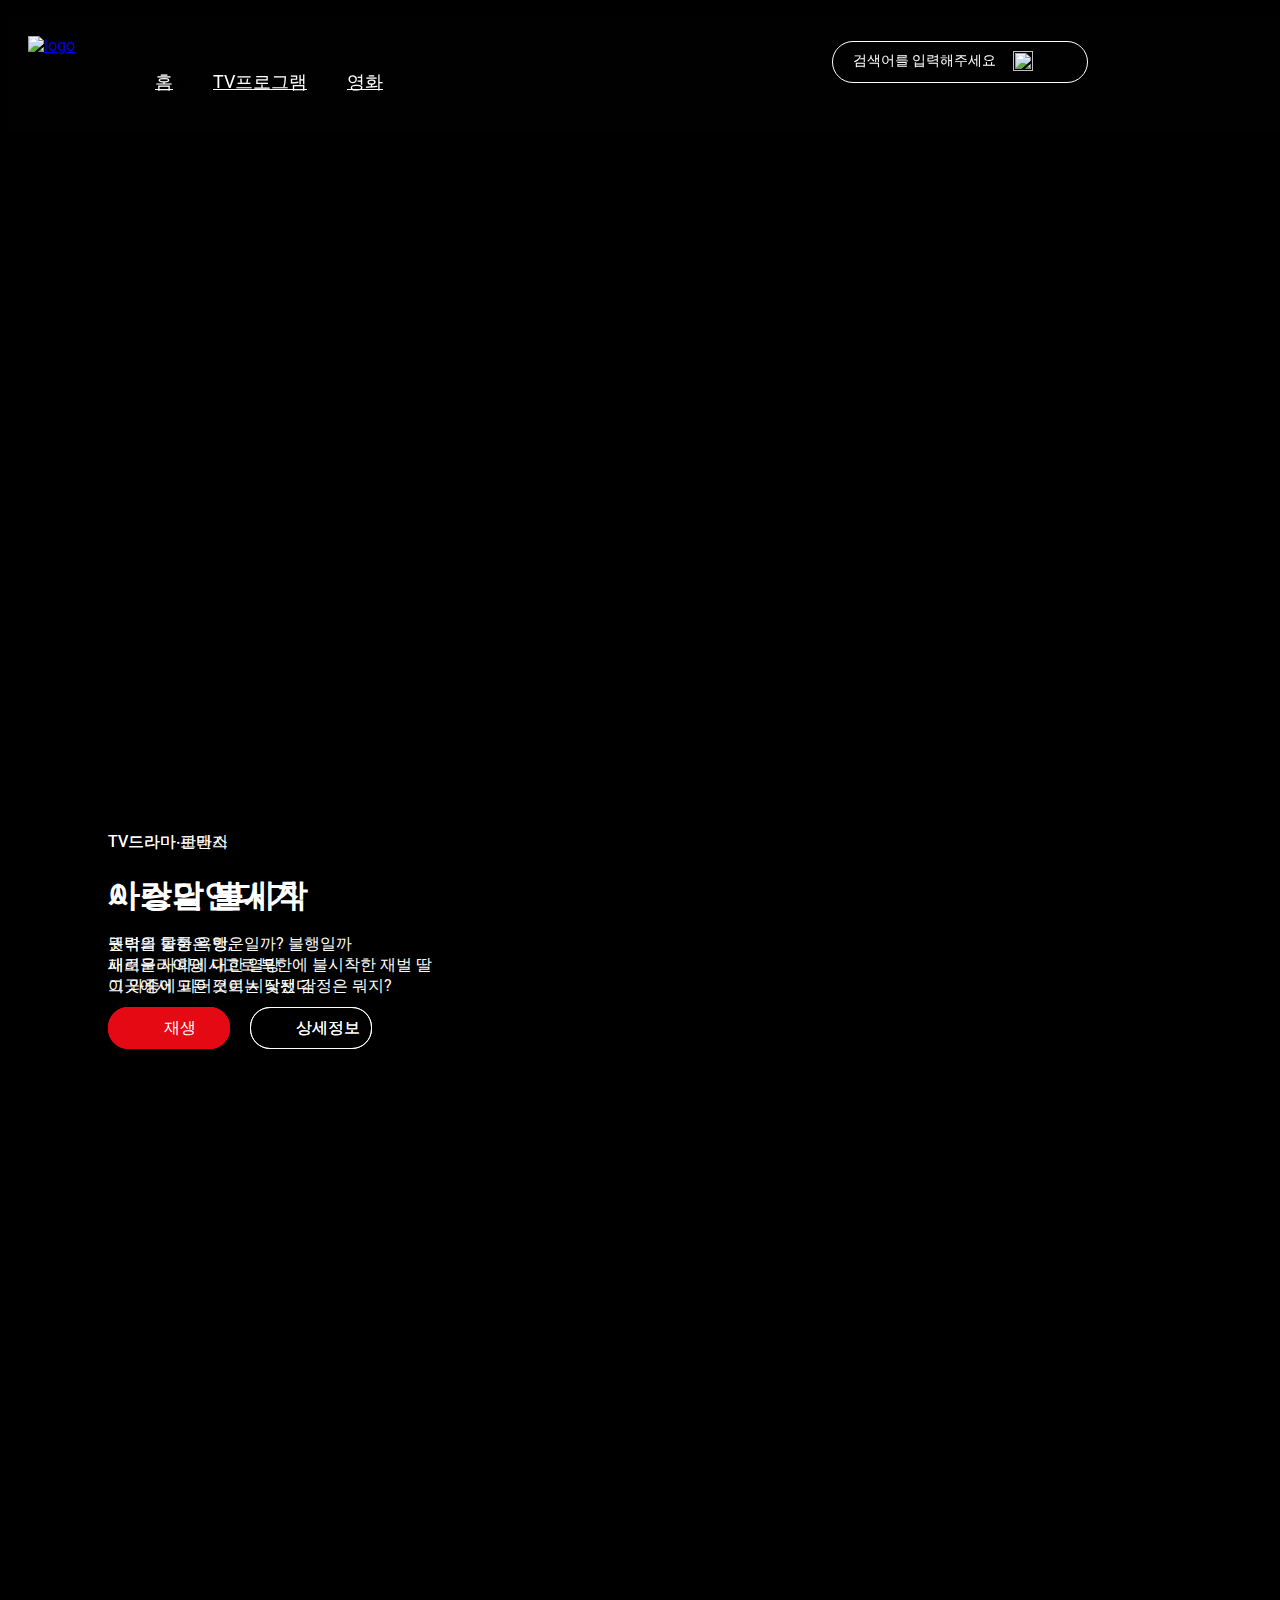
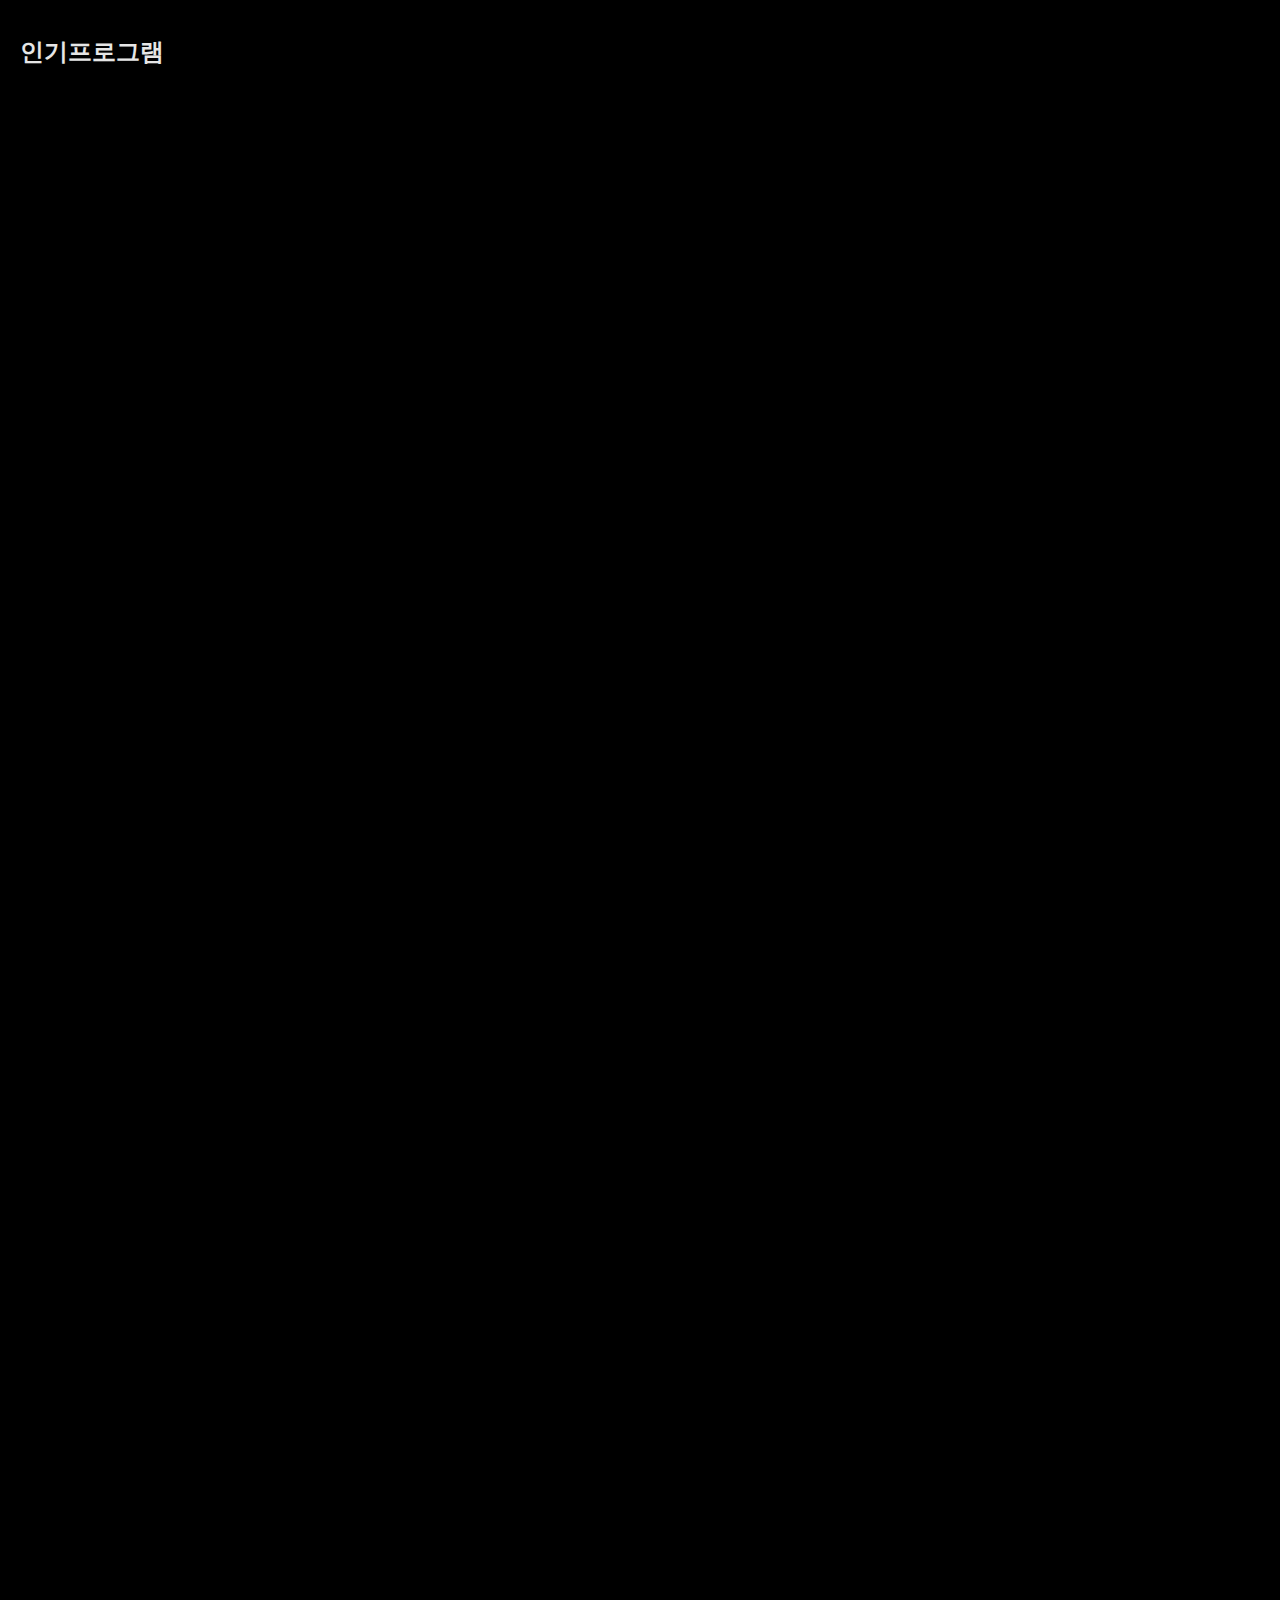
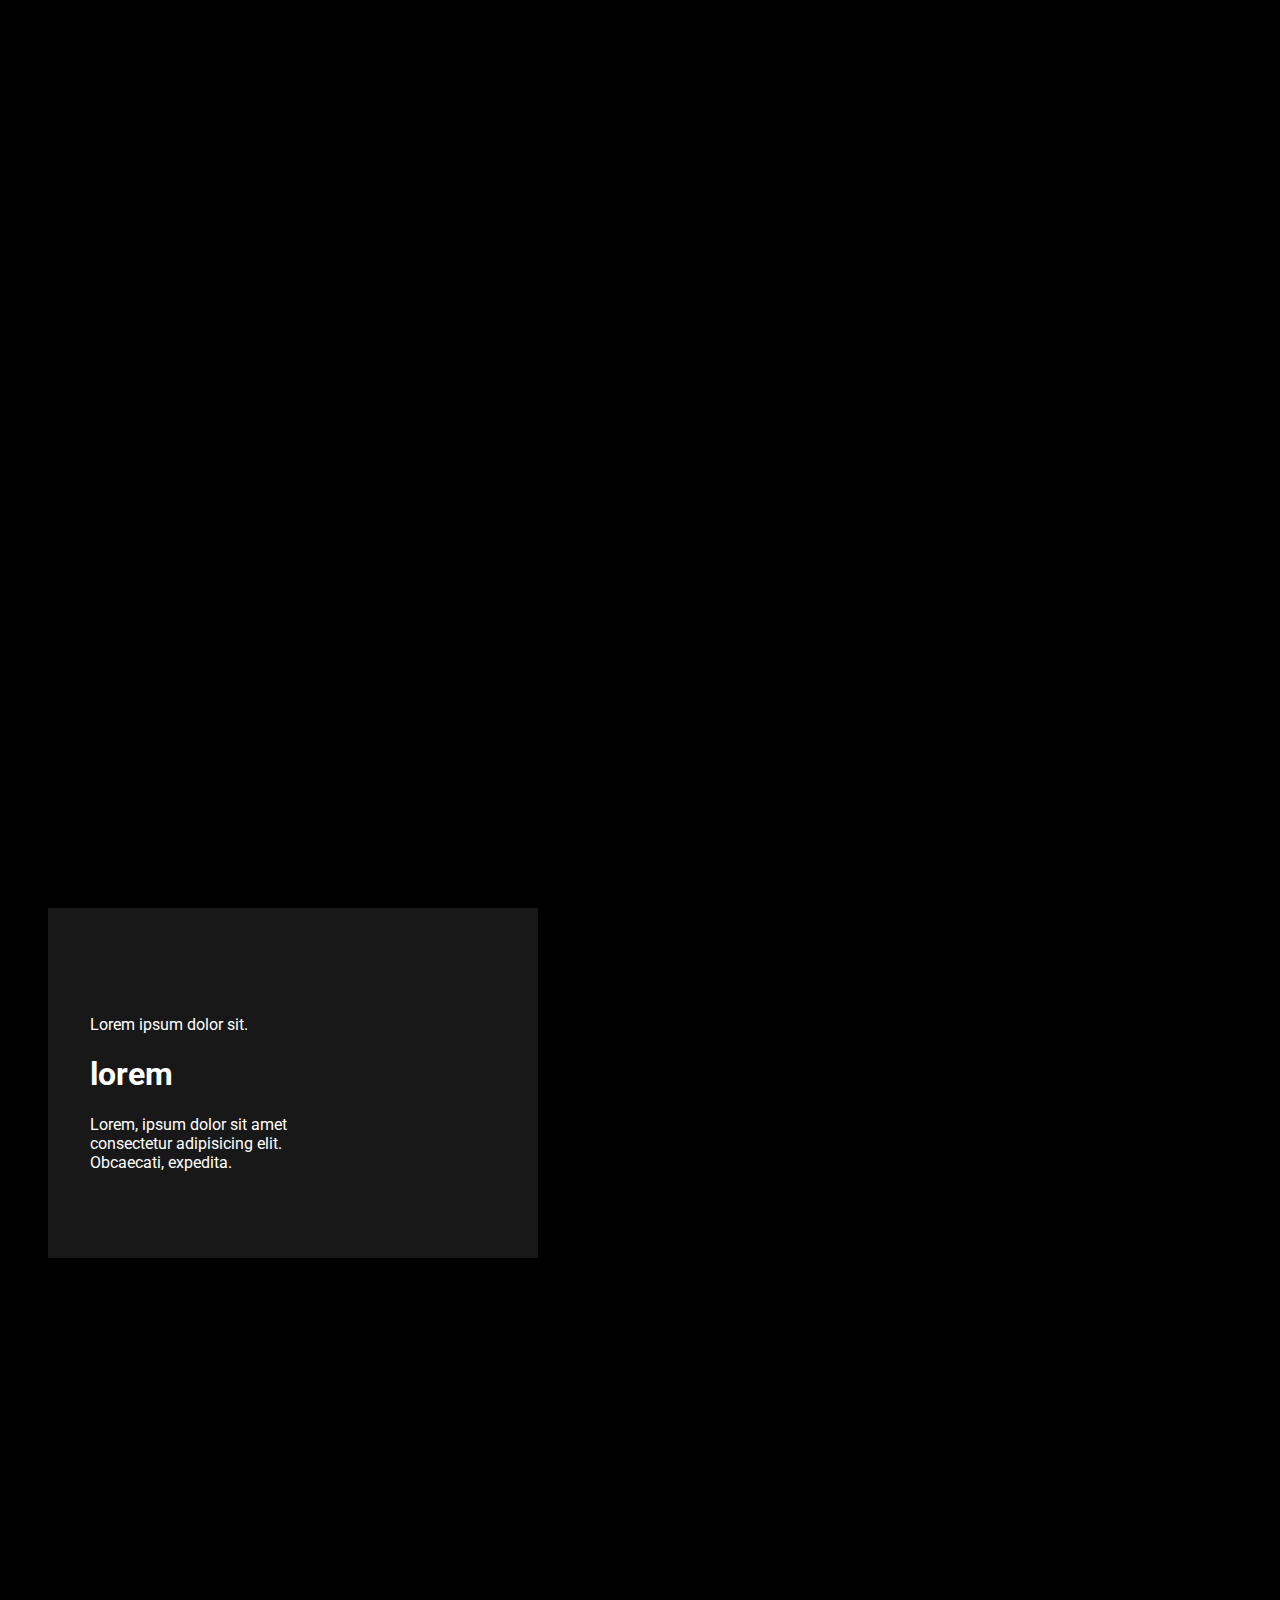
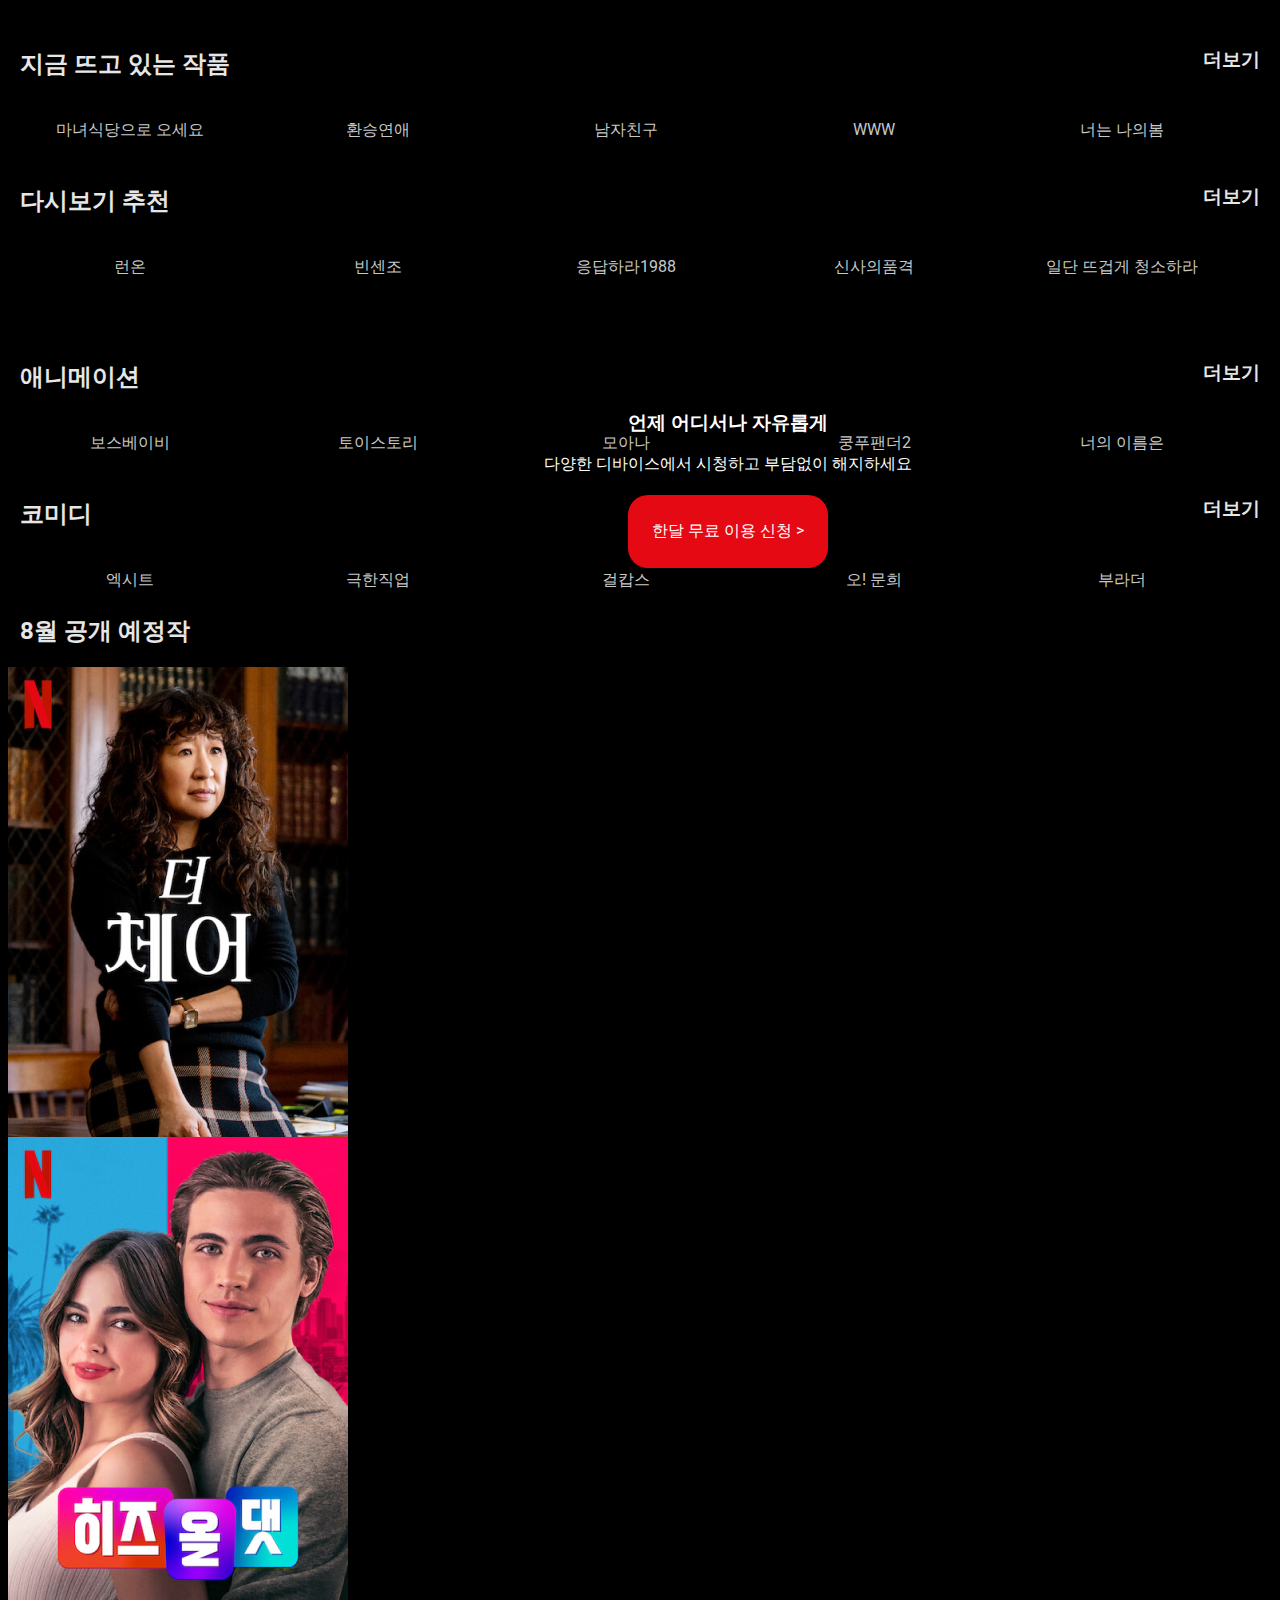
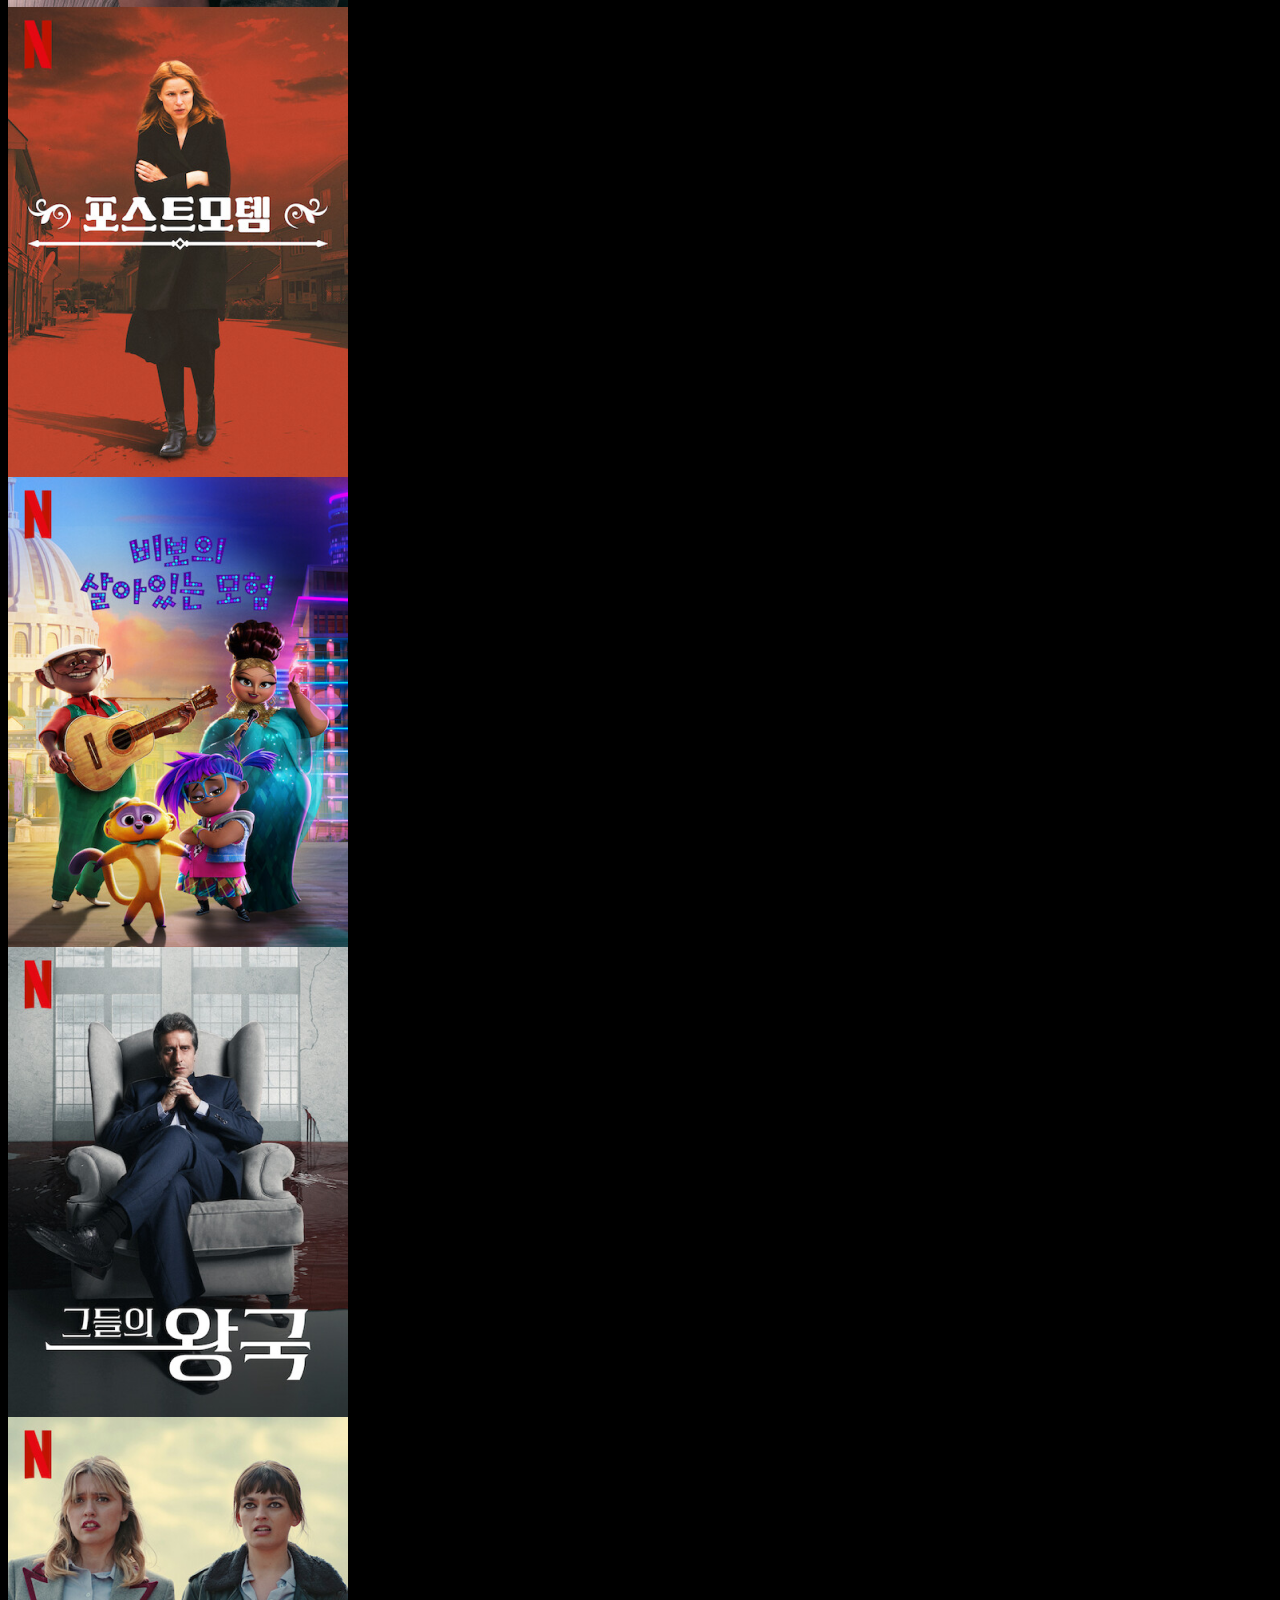
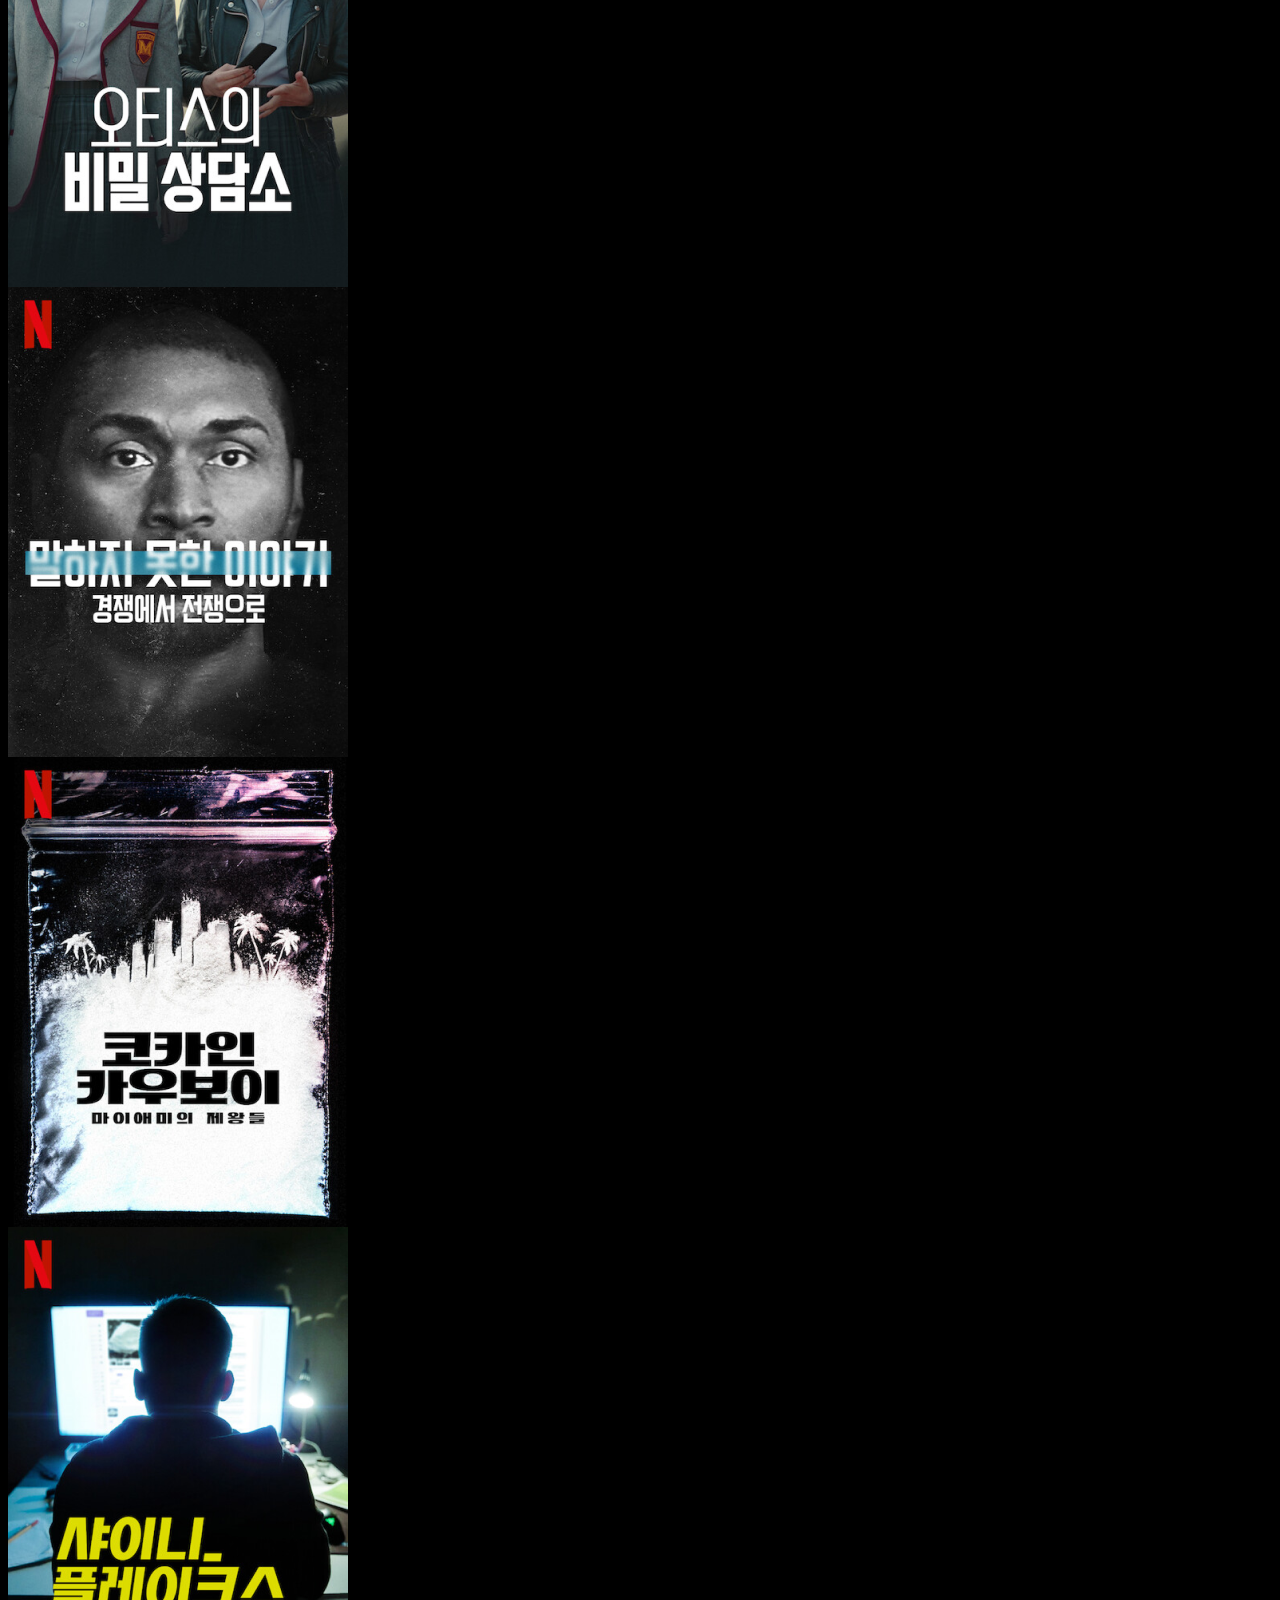
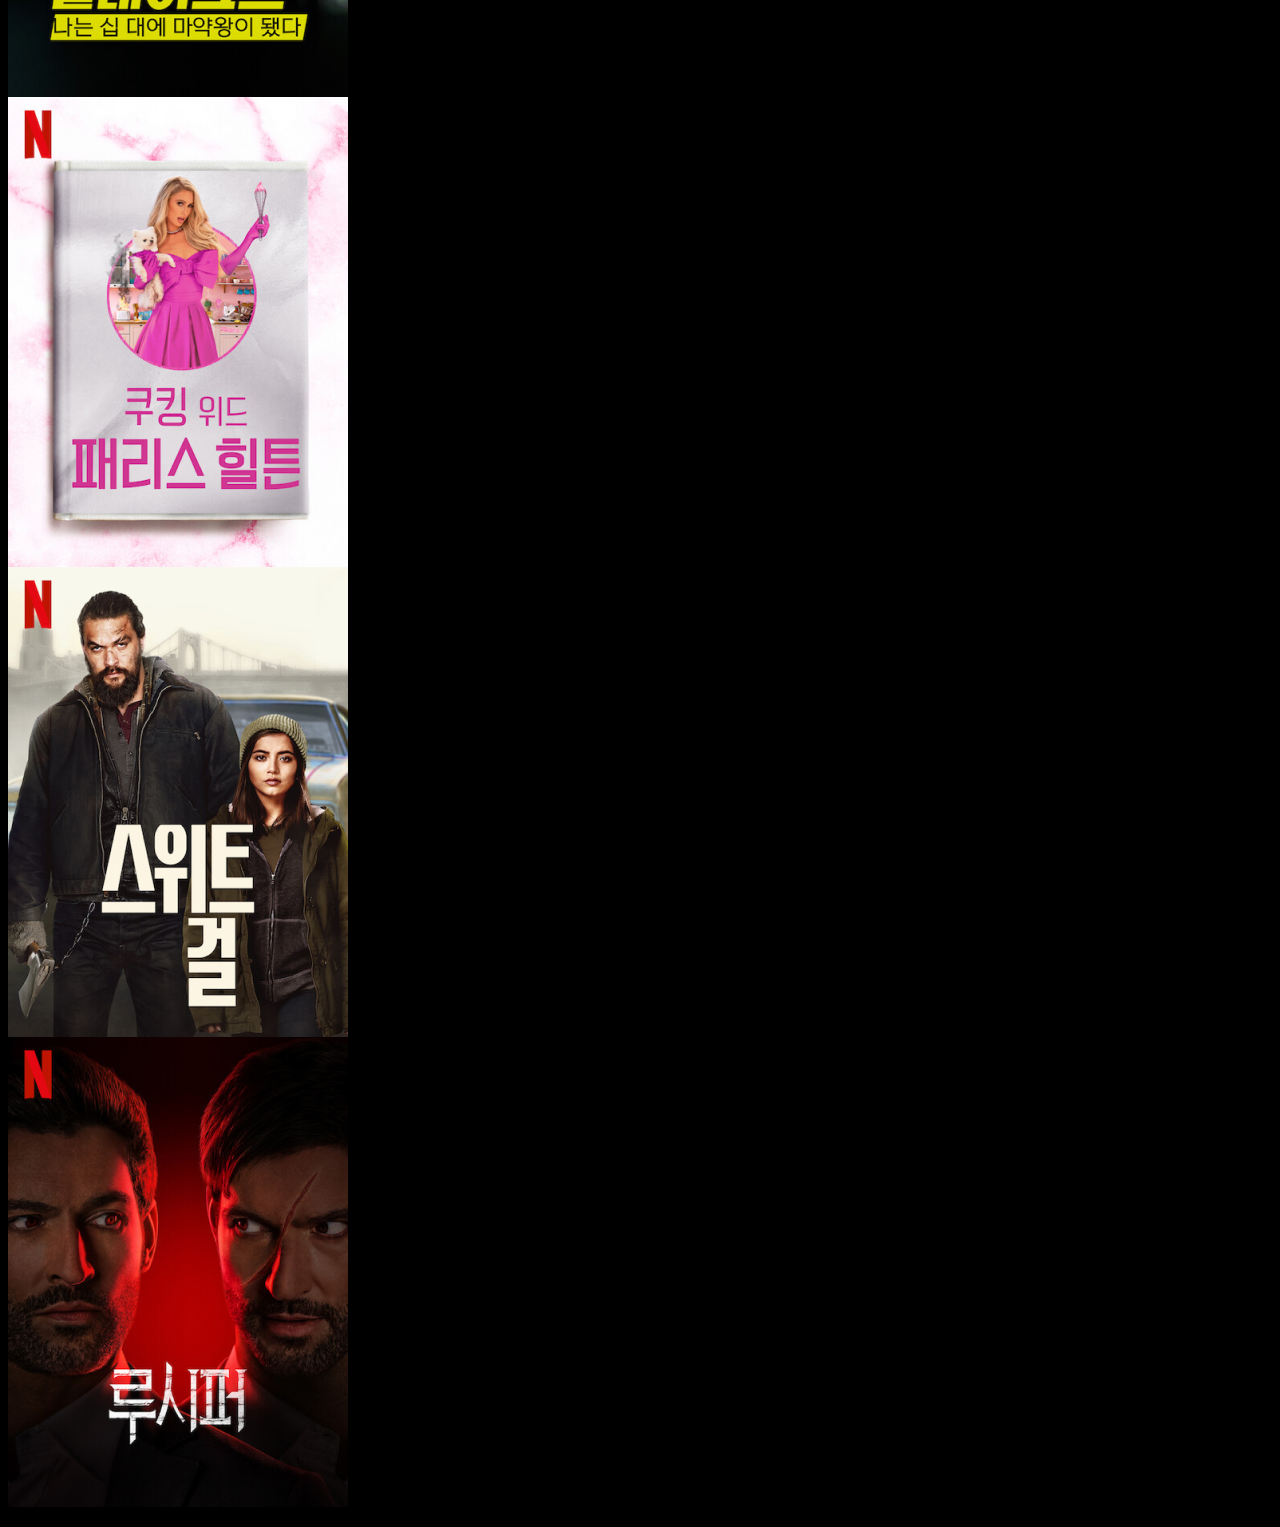
==== 01netflix/index.html @ 18e35134 "netflix01" ====
<!DOCTYPE html>
 <html lang="ko">
 <head>
     <meta charset="UTF-8">
     <meta http-equiv="X-UA-Compatible" content="IE=edge">
     <meta name="viewport" content="width=device-width, initial-scale=1.0">
     <title>netflix</title>
     <!--폰트-->
     <link rel="preconnect" href="https://fonts.googleapis.com">
     <link rel="preconnect" href="https://fonts.gstatic.com" crossorigin>
     <link href="https://fonts.googleapis.com/css2?family=Roboto:wght@100&display=swap" rel="stylesheet">

     <!--css-->
     <link rel="stylesheet" href="css/reset.css">
     <link rel="stylesheet" href="css/style.css">
     <link rel="stylesheet" href="css/owl.carousel.min.css">
     <link rel="stylesheet" href="css/owl.theme.default.min.css">
     <link rel="stylesheet" href="css/animate.css">

     <!-- js-->
     <script src="js/jquery-3.1.1.min.js"></script>
     <script src="js/jquery.bxslider.js"></script>
     <script src="js/owl.carousel.js"></script>
     <script src="js/owl.carousel.min.js"></script>
     <script src="js/wow.js"></script>
     <script src="js/script.js"></script>
 </head>
 <body style="background-color: black;">
     <script>
         new WOW().init();
     </script>


     <header id="header">
         <div class="navWrap"> <!-- 100% -->
             <div class="nav">
                 <div class="logo">
                     <a href="#"><img src="images/logo.png" alt="logo"></a>
                 </div>

                 <div class="menu">
                     <ul class="clearfix">
                         <li><a href="#">홈</a></li>
                         <li><a href="#">TV프로그램</a></li>
                         <li><a href="#">영화</a></li>
                     </ul>
                 </div>

                 <div class="menuIcon">
                    <ul class="clearfix">
                        <li><a href="#">
                            <img src="images/good.png" alt="">
                        </a></li>
                        <li><a href="#">
                            <img src="images/notice.png" alt="">
                        </a></li>
                        <li><a href="#">
                            <img src="images/login.png" alt="">
                        </a></li>
                    </ul>
                 </div>

                 <div class="search">
                    <input type="text" id="usearch" title="keyword" placeholder="검색어를 입력해주세요">
                    <a href="#"><img src="images/search.png" alt=""></a>
                 </div>
             </div> <!-- nav -->
         </div> <!-- navWrap-->

         <div class="sliderWrap mb20">
             <ul class="slider clearfix">
                 <li class="slider1st">
                     <div class="sliderTxt">
                        <p>TV드라마∙로맨스</p>
                        <h1>사랑의 불시착</h1>
                        <p>
                        뜻밖의 돌풍은 행운일까? 불행일까<br>
                        패러글라이딩 사고로 북한에 불시착한 재벌 딸<br>
                        이 와중에 피어오르는 낯선 감정은 뭐지?
                        </p>
                        <div class="sliderBtn">
                            <div class="btn1st">
                                <a href="#">
                                    <img src="images/play.png" alt="">
                                </a>
                                <span>재생</span>
                            </div>
                            <div class="btn2st">
                                <a href="#">
                                    <img src="images/data.png" alt="">
                                </a>
                                <span>상세정보</span>
                            </div>
                        </div> <!--sliderBtn-->
                    </div>
                 </li>

                 <li class="slider2st">
                    <div class="sliderTxt">
                        <p>TV드라마∙판타지</p>
                        <h1>아스달연대기</h1>
                        <p>
                            권력을 향한 욕망,<br>
                            새로운 사회에 대한 열망<br>
                            그곳에서 모든 것이 시작됐다
                        </p>
                        <div class="sliderBtn">
                            <div class="btn1st">
                                <a href="#">
                                    <img src="images/play.png" alt="">
                                </a>
                                <span>재생</span>
                            </div>
                            <div class="btn2st">
                                <a href="#">
                                    <img src="images/data.png" alt="">
                                </a>
                                <span>상세정보</span>
                            </div>
                        </div> <!--sliderBtn-->
                    </div>
                 </li>

             </ul>
         </div> <!-- sliderWrap-->
     </header>

     <section id="boxartWrap" class="mb20">
        <div class="boxart">
            <h2 id="center-with-loop" class="mb20">인기프로그램</h2>
            <div class="loop owl-carousel owl-theme">
                <div class="item">
                    <a href="#">
                        <img src="images/1.jpg" alt="">
                    </a>
                </div>
                <div class="item">
                    <a href="#">
                        <img src="images/2.jpg" alt="">
                    </a>
                </div>
                <div class="item">
                    <a href="#">
                        <img src="images/3.jpg" alt="">
                    </a>
                </div>
                <div class="item">
                    <a href="#">
                        <img src="images/4.jpg" alt="">
                    </a>
                </div>
                <div class="item">
                    <a href="#">
                        <img src="images/5.jpg" alt="">
                    </a>
                </div>
                <div class="item">
                    <a href="#">
                        <img src="images/6.jpg" alt="">
                    </a>
                </div>
                <div class="item">
                    <a href="#">
                        <img src="images/7.jpg" alt="">
                    </a>
                </div>
                <div class="item">
                    <a href="#">
                        <img src="images/8.jpg" alt="">
                    </a>
                </div>
                <div class="item">
                    <a href="#">
                        <img src="images/9.jpg" alt="">
                    </a>
                </div>
                <div class="item">
                    <a href="#">
                        <img src="images/10.jpg" alt="">
                    </a>
                </div>
                <div class="item">
                    <a href="#">
                        <img src="images/11.jpg" alt="">
                    </a>
                </div>
                <div class="item">
                    <a href="#">
                        <img src="images/12.jpg" alt="">
                    </a>
                </div>
            </div>

        </div>
     </section>

     <section id="movieWrap" class="mb20">
         <div class="movie">
            <ul class="movieList clearfix">
                <li>
                    <div class="movieTxt">
                    <p>Lorem ipsum dolor sit.</p>
                    <h1>lorem</h1>
                    <p class="mb20">
                        Lorem, ipsum dolor sit amet <br> consectetur adipisicing elit. <br> Obcaecati, expedita.
                    </p>

                    <div class="movieIcon">
                        <a href=""><img src="images/micon01.png" alt=""></a>
                        <a href=""><img src="images/micon02.png" alt=""></a>
                        <a href=""><img src="images/micon04.png" alt=""></a>
                        <a href=""><img src="images/micon05.png" alt=""></a>
                    </div>
                    </div>
                </li>
                <li class="wow fadeInRight" data-wow-delay=".2s" style="visibility: visible; animation-delay: .2s; animation-name: fadeInRight"></li>
                <li class="wow fadeInUp" data-wow-delay=".4s" style="visibility: visible; animation-delay: .4s; animation-name: fadeInUp;"></li>
                <li class="wow fadeInUp" data-wow-delay=".5s" style="visibility: visible; animation-delay: .4s; animation-name: fadeInUp;"></li>
                <li class="wow fadeInUp" data-wow-delay=".6s" style="visibility: visible; animation-delay: .4s; animation-name: fadeInUp;"></li>
            </ul>
        </div>
     </section>

    <div class="galWrap">
        <div class="gal">
            <div class="galTitle">
                <h2 class="mb20">지금 뜨고 있는 작품</h2>
             </div>
            <div class="galMore">
                <h3>더보기</h3>
            </div>
        </div>
        <div class="nowCont mb20">
            <div class="gal_item">
            <img src="images/nowhot01.png" alt="">
            <div class="galTxt">
                마녀식당으로 오세요
            </div>
            </div>
            <div class="gal_item">
            <img src="images/nowhot02.png" alt="">
            <div class="galTxt">
                환승연애
            </div>
            </div>
            <div class="gal_item">
            <img src="images/nowhot03.png" alt="">
            <div class="galTxt">
                남자친구
            </div>
            </div>
            <div class="gal_item">
            <img src="images/nowhot04.png" alt="">
            <div class="galTxt">
                WWW
            </div>
            </div>
            <div class="gal_item">
            <img src="images/nowhot05.png" alt="">
            <div class="galTxt">
                너는 나의봄
            </div>
            </div>
        </div>
    </div>

    <div class="galWrap">
        <div class="gal">
            <div class="galTitle">
                <h2 class="mb20">다시보기 추천</h2>
             </div>
            <div class="galMore">
                <h3>더보기</h3>
            </div>
        </div>
        <div class="againCont mb20">
            <div class="gal_item">
            <img src="images/again01.jpg" alt="">
            <div class="galTxt">
                런온
            </div>
            </div>
            <div class="gal_item">
            <img src="images/again02.jpg" alt="">
            <div class="galTxt">
                빈센조
            </div>
            </div>
            <div class="gal_item">
            <img src="images/again03.jpg" alt="">
            <div class="galTxt">
                응답하라1988
            </div>
            </div>
            <div class="gal_item">
            <img src="images/again04.jpg" alt="">
            <div class="galTxt">
                신사의품격
            </div>
            </div>
            <div class="gal_item">
            <img src="images/again05.jpg" alt="">
            <div class="galTxt">
                일단 뜨겁게 청소하라
            </div>
            </div>
        </div>
    </div>

    <div class="bannerWrap mb20">
      <img src="images/banner01.png" alt="">
      <div class="banner">
        <img src="images/logo.png" alt="" class="mb20">
        <div class="bannerTxt">
        <h3>언제 어디서나 자유롭게</h3>
        <p class="mb20">다양한 디바이스에서 시청하고 부담없이 해지하세요</p>
        <div class="btn3st">
          <p>한달 무료 이용 신청 > </p>
        </div>
        </div>
      </div>
    </div>

    <div class="galWrap">
        <div class="gal">
            <div class="galTitle">
                <h2 class="mb20">애니메이션</h2>
             </div>
            <div class="galMore">
                <h3>더보기</h3>
            </div>
        </div>
        <div class="animtnCont mb20">
            <div class="gal_item">
            <img src="images/animtn01.png" alt="">
            <div class="galTxt">
                보스베이비
            </div>
            </div>
            <div class="gal_item">
            <img src="images/animtn02.png" alt="">
            <div class="galTxt">
                토이스토리
            </div>
            </div>
            <div class="gal_item">
            <img src="images/animtn03.png" alt="">
            <div class="galTxt">
                모아나
            </div>
            </div>
            <div class="gal_item">
            <img src="images/animtn04.png" alt="">
            <div class="galTxt">
                쿵푸팬더2
            </div>
            </div>
            <div class="gal_item">
            <img src="images/animtn05.png" alt="">
            <div class="galTxt">
                너의 이름은
            </div>
            </div>
        </div>
    </div>

    <div class="galWrap">
        <div class="gal">
            <div class="galTitle">
                <h2 class="mb20">코미디</h2>
             </div>
            <div class="galMore">
                <h3>더보기</h3>
            </div>
        </div>
        <div class="comedyCont mb20">
            <div class="gal_item">
            <img src="images/comedy01.png" alt="">
            <div class="galTxt">
                엑시트
            </div>
            </div>
            <div class="gal_item">
            <img src="images/comedy02.png" alt="">
            <div class="galTxt">
                극한직업
            </div>
            </div>
            <div class="gal_item">
            <img src="images/comedy03.png" alt="">
            <div class="galTxt">
                걸캅스
            </div>
            </div>
            <div class="gal_item">
            <img src="images/comedy04.png" alt="">
            <div class="galTxt">
                오! 문희
            </div>
            </div>
            <div class="gal_item">
            <img src="images/comedy05.png" alt="">
            <div class="galTxt">
                부라더
            </div>
            </div>
        </div>
    </div>


    <section id="csoonWrap" class="mb20">
      <div class="csoon">
          <h2 id="center-with-loop">8월 공개 예정작</h2>
          <div class="loop owl-carousel owl-theme">
            <div class="item">
              <a href="#">
                <img src="images/csoon01.png" alt="">
              </a>
            </div>
            <div class="item">
              <a href="#">
                <img src="images/csoon02.png" alt="">
              </a>
            </div>
            <div class="item">
              <a href="#">
                <img src="images/csoon03.png" alt="">
              </a>
            </div>
            <div class="item">
              <a href="#">
                <img src="images/csoon04.png" alt="">
              </a>
            </div>
            <div class="item">
              <a href="#">
                <img src="images/csoon05.png" alt="">
              </a>
            </div>
            <div class="item">
              <a href="#">
                <img src="images/csoon06.png" alt="">
              </a>
            </div>
            <div class="item">
              <a href="#">
                <img src="images/csoon07.png" alt="">
              </a>
            </div>
            <div class="item">
              <a href="#">
                <img src="images/csoon08.png" alt="">
              </a>
            </div>
            <div class="item">
              <a href="#">
                <img src="images/csoon09.png" alt="">
              </a>
            </div>
            <div class="item">
              <a href="#">
                <img src="images/csoon10.png" alt="">
              </a>
            </div>
            <div class="item">
              <a href="#">
                <img src="images/csoon11.png" alt="">
              </a>
            </div>
            <div class="item">
              <a href="#">
                <img src="images/csoon12.png" alt="">
              </a>
            </div>
          </div>
        </div>
      </section>


 </body>
 </html>
---- 01netflix/css/style.css ----
@charset "utf-8";
* {font-family: 'Roboto', sans-serif;}


#header{position: relative;}
.navWrap {width: 100%;
          background: rgb(3,3,3,.4);
          position: fixed; z-index: 100;}
.navWrap.activated{
  background-color: black;
}

.nav {width: 1240px;
      margin: 0 auto;}

/* logo */
.logo {float: left;
       margin-right: 20px;
       margin-top: 20px;}
.logo img {width: 120px;
           height: 60px;}

/* menu */
.menu {float: left;}
.menu li {float:left;}
.menu li a {color:#fff;
            padding:0 20px;
            line-height: 100px;
            text-align: center;
            font-size: 18px;}

/* menuIcon */
.menuIcon {float:right;}
.menuIcon li {float: left;
              padding:0 10px;
              line-height: 100px;}
.menuIcon img {width: 20px;
               height: 20px;}

/* search */
.search {float: right;
         width: 254px; height: 40px;
         background: rgba(f,f,f,.2);
         border:1px solid #fff;
         border-radius: 30px;
         margin-top: 25px;
         margin-right: 20px;}
.search input {border:0; width: 100%;
              height: 36px;
              background: transparent;
              font-size: 14px;
              line-height: 100px;
              padding: 0 50px 0 20px;
              color:#fff}
.search input::placeholder {color:#fff}
.search img {width: 20px;
             height: 20px;
             position: absolute;
             top: 35px; right: 255px;}

/* sliderWrap */
.sliderWrap .bx-wrapper {-moz-box-shadow: none;
                        -webkit-box-shadow: none;
                        box-shadow: none;
                        border: none;
                        margin-bottom: 0;}
.bx-controls-direction {display: none;}
.sliderWrap {width: 100%;}
.sliderWrap li.slider1st,
.sliderWrap li.slider2st {background-repeat: no-repeat;
                          background-position: center;
                          background-size:cover;
                          height: 800px;}

.sliderWrap li.slider1st{background-image: url(../images/main01.jpg);}
.sliderWrap .sliderTxt {position: absolute;
                        top:50%; left: 100px;
                        color:#fff;}
.sliderWrap .sliderTxt h1,
.sliderWrap .sliderTxt p {margin-bottom: 10px}

.sliderBtn {position: relative;}
.sliderWrap .btn1st,
.sliderWrap .btn2st {
                    width: 120px;
                    line-height: 40px;
                    border-radius: 20px;
                    float: left;
                    cursor: po}
.sliderWrap .btn1st {margin-right: 20px;
                     background: #e50914;
                     border:1px solid #e50914;}
.sliderWrap .btn2st {border:1px solid #fff;}
.sliderWrap .btn1st img {width: 15px;
                        position: absolute;
                        top: 10px; left: 30px;}
.sliderWrap .btn2st img {width: 20px;
                        position: absolute;
                        top:10px;
                        left: 158px}

.sliderWrap .btn1st span {padding-left: 55px;}
.sliderWrap .btn2st span {padding-left: 45px;}
.sliderWrap li.slider2st{background-image: url(../images/main02.jpg);}

/*boxartWrap*/
#boxartWrap {width: 100%;}
/* .boxart {width: 1240px;
         margin: 0 auto;} */
.boxart h2 {width: 1240px;
            margin: 20px auto;
            color:#e6e6e6;}
.boxart .item {height: 200px;
      line-height: 200;
      border-right: 20px;
      margin-right: 10px;
      color: #fff;
      font-size: 30px}
.owl-carousel .owl-stage-outer {position: relative;
                               overflow: hidden;
                               -webkit-transform: translate3d(0, 0, 0);}
.owl-dots {display: none;}


/* movieWrap */
.movie .movieList {display: flex;
                  flex-wrap: wrap;
                  position: relative;}
.movie ul>li {height: 350px;
             display: flex;
             justify-content: center;
             align-items: center;}
.movie ul>li:nth-child(1) {background: rgb(24, 24, 24);
                           width: 40%}
.movie ul>li:nth-child(2) {background-image: url(../images/movie01.png);
                           width: 60%;}
.movie ul>li:nth-child(3) {background-image: url(../images/movie02.png);}
.movie ul>li:nth-child(4) {background-image: url(../images/movie03.png);}
.movie ul>li:nth-child(5) {background-image: url(../images/movie04.png);}

.movie ul>li:nth-child(3),
.movie ul>li:nth-child(4),
.movie ul>li:nth-child(5) {width: calc(100%/3)}

.movieList .movieTxt {color:#fff;
                      position: absolute;
                      top:13%; left: 6.5%;}
.movieList .movieTxt .movieIcon img {width: 45px;
                                    margin-right: 10px;}


/* galWrap */
.galWrap {width: 1240px;
          margin: 0 auto;}
.gal_item {width: calc((1240px - (20px * 4)) / 5);
           margin-right: 20px;
           cursor: pointer;}
.gal_item:hover {transform: scale(1.1);
                 transition: .5;}
.nowCont,.againCont,
.animtnCont,.comedyCont {display: flex;}

.galTitle,
.galMore {display: inline-block;
          color:#e6e6e6;}
.galMore {float:right;
          cursor: pointer;}
.galTxt {width: 220px;
         font-size: 16px;
         text-align: center;
         color: #c8c8c8;
         line-height: 30px;
         margin-top: -4px;}

/*banner*/
.bannerWrap {position: relative;}
.banner {width: 1240px;
        text-align: center;
        position: absolute;
        top: 65px; left:100px}
.banner img {width: 150px;}
.bannerTxt {color:#fff; text-align: center}
.bannerTxt .btn3st {width: 200px;
                    background: #e50914;
                    border-radius: 20px;
                    text-align: center;
                    padding: 10px 0;
                    display: block;
                    margin: 0 auto;
                    cursor: pointer;}

/* csoon */
.csoon h2 {width: 1240px;
            margin: 20px auto;
            color:#e6e6e6;}
#csoonWrap .owl-carousel .item {width: 340px;
                            height: 470px;
                            background: #4DC7A0;
                            border-right: 20px;
                            margin-right: 10px;}

.mb10 {margin-bottom: 10px;}
.mb20 {margin-bottom: 20px;}
.mb30 {margin-bottom: 30px;}
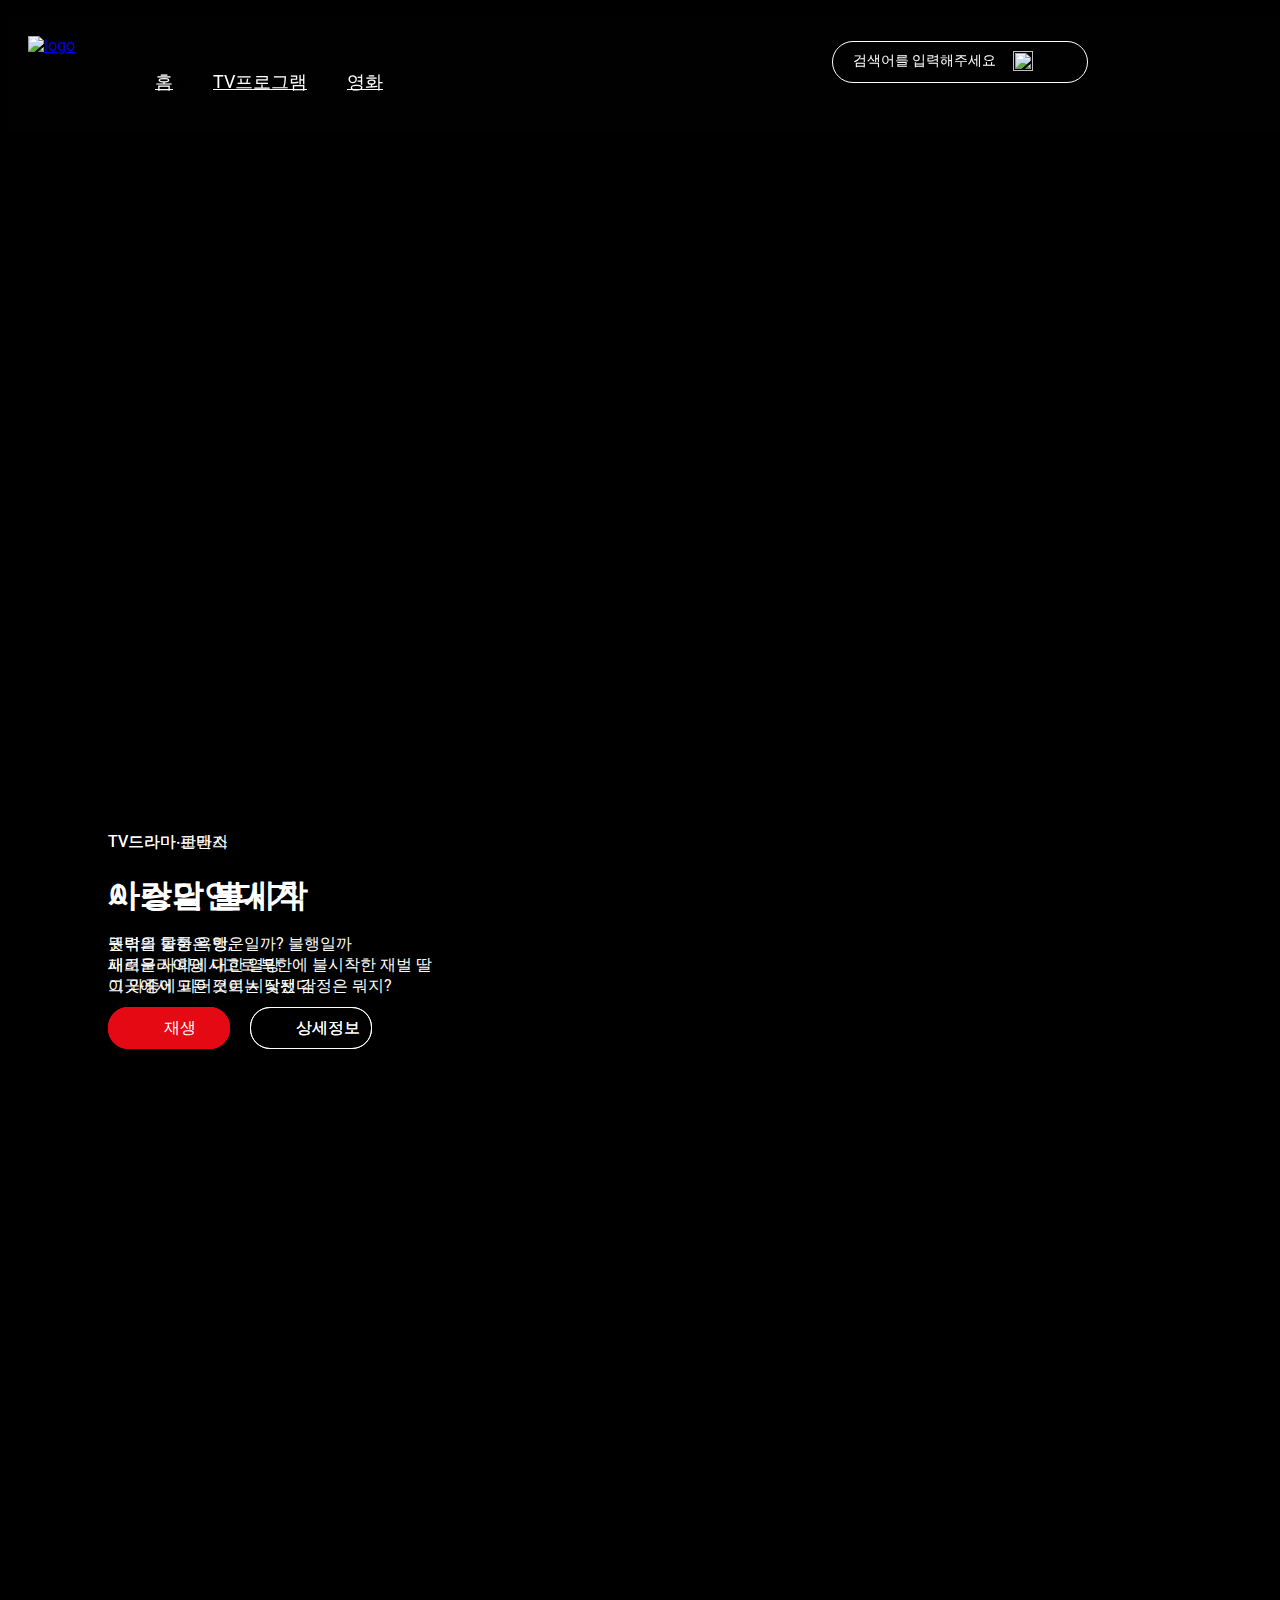
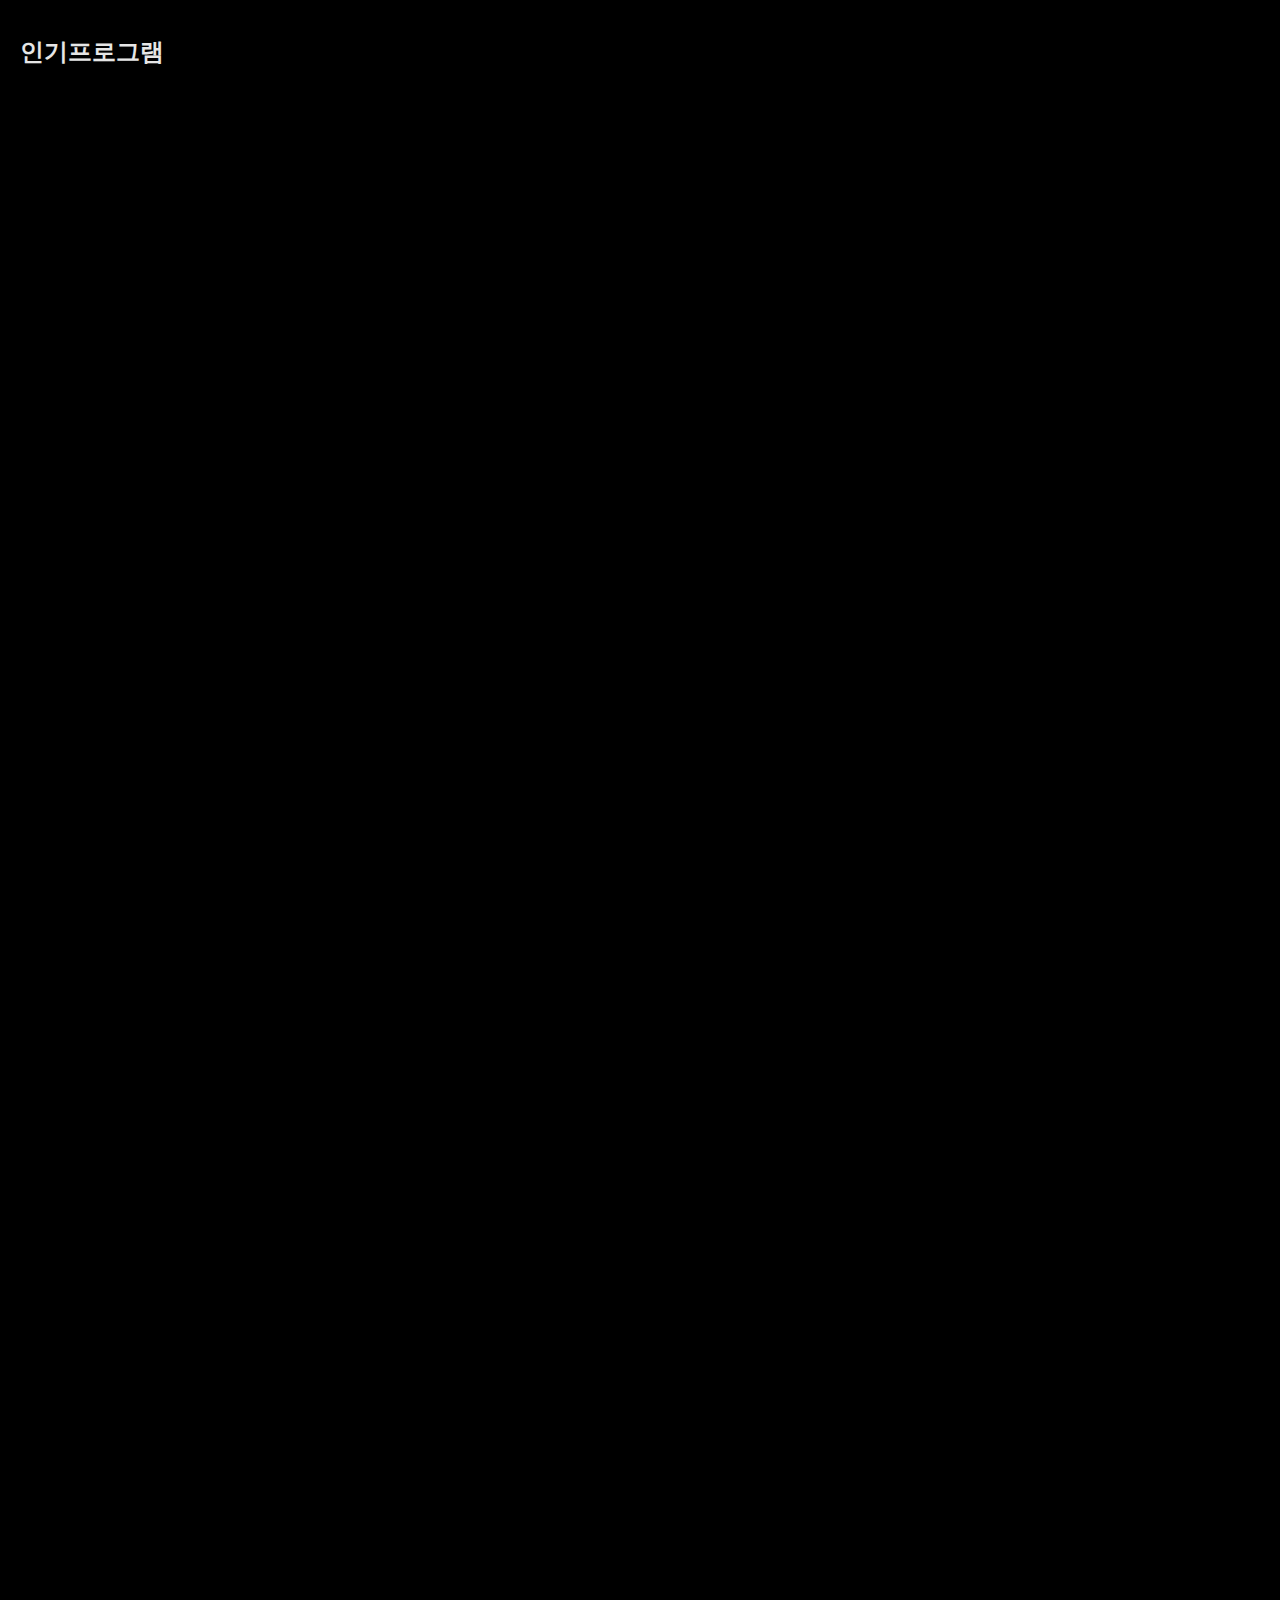
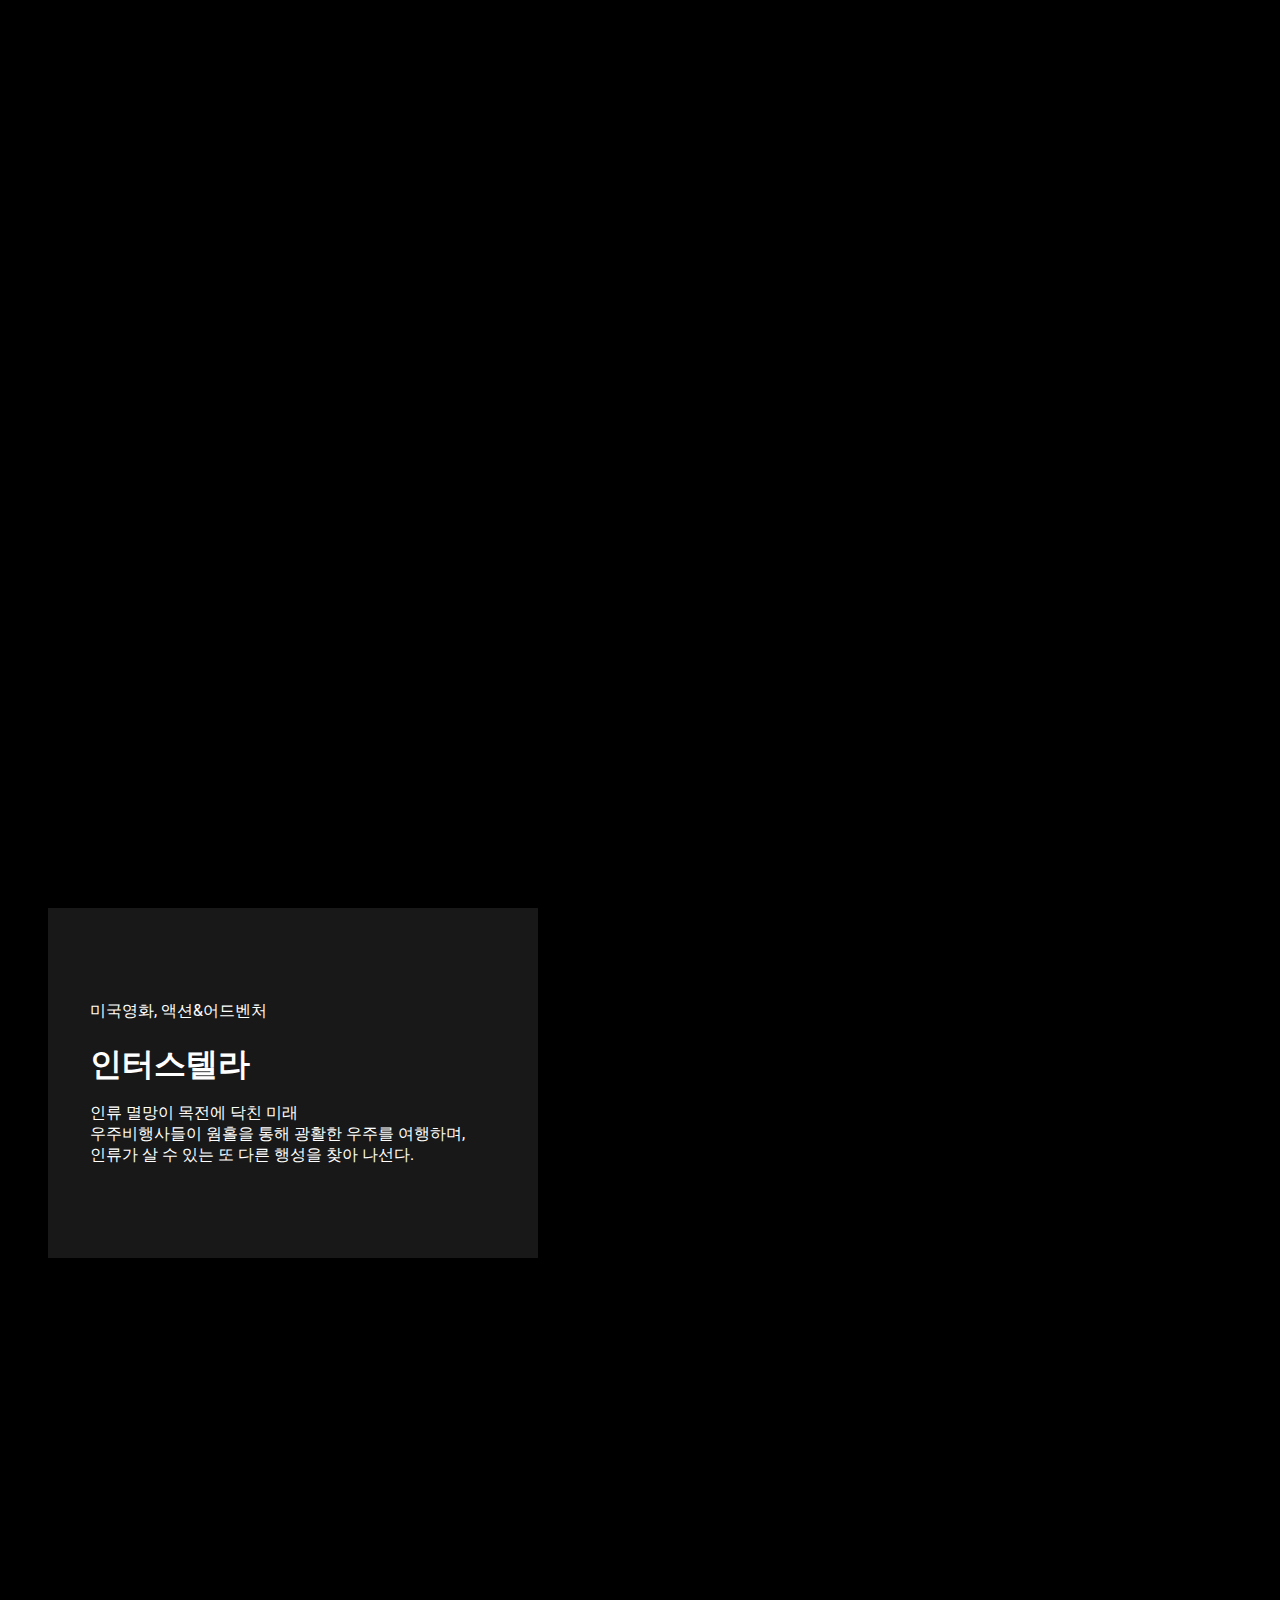
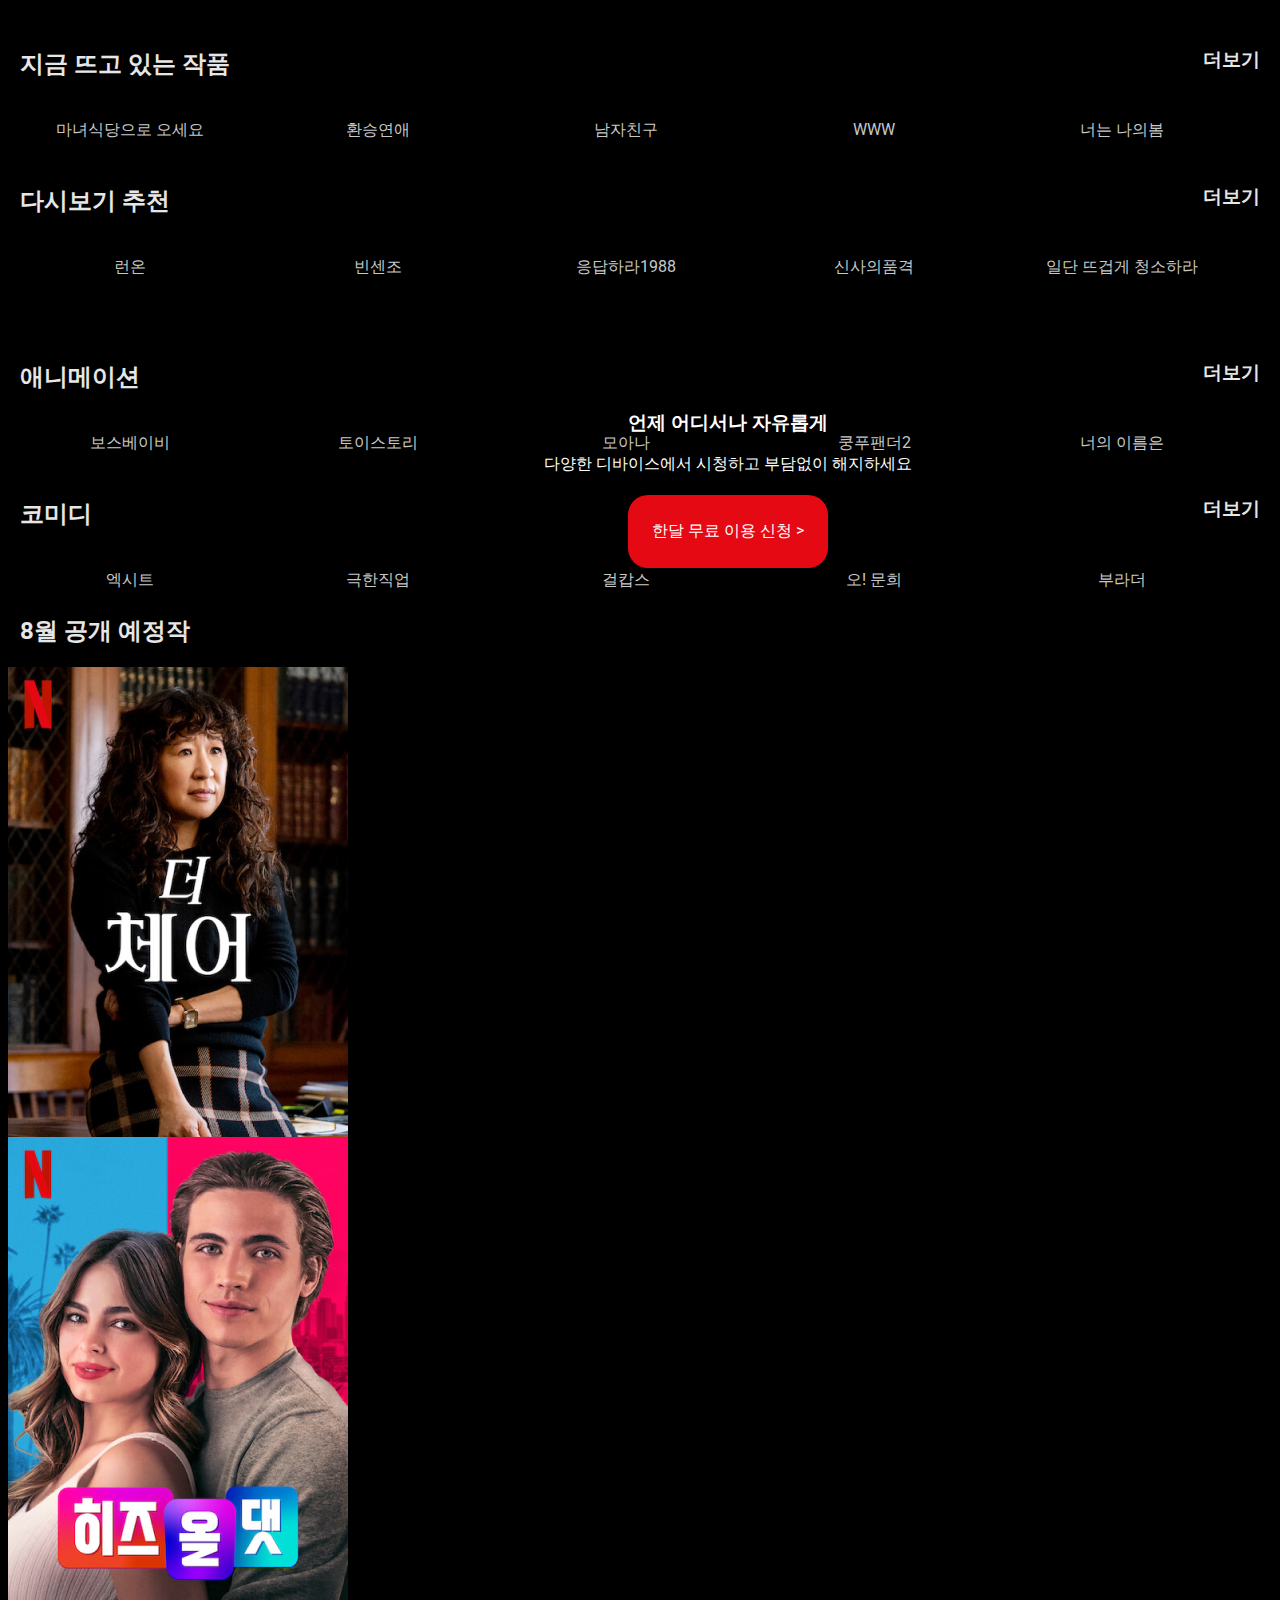
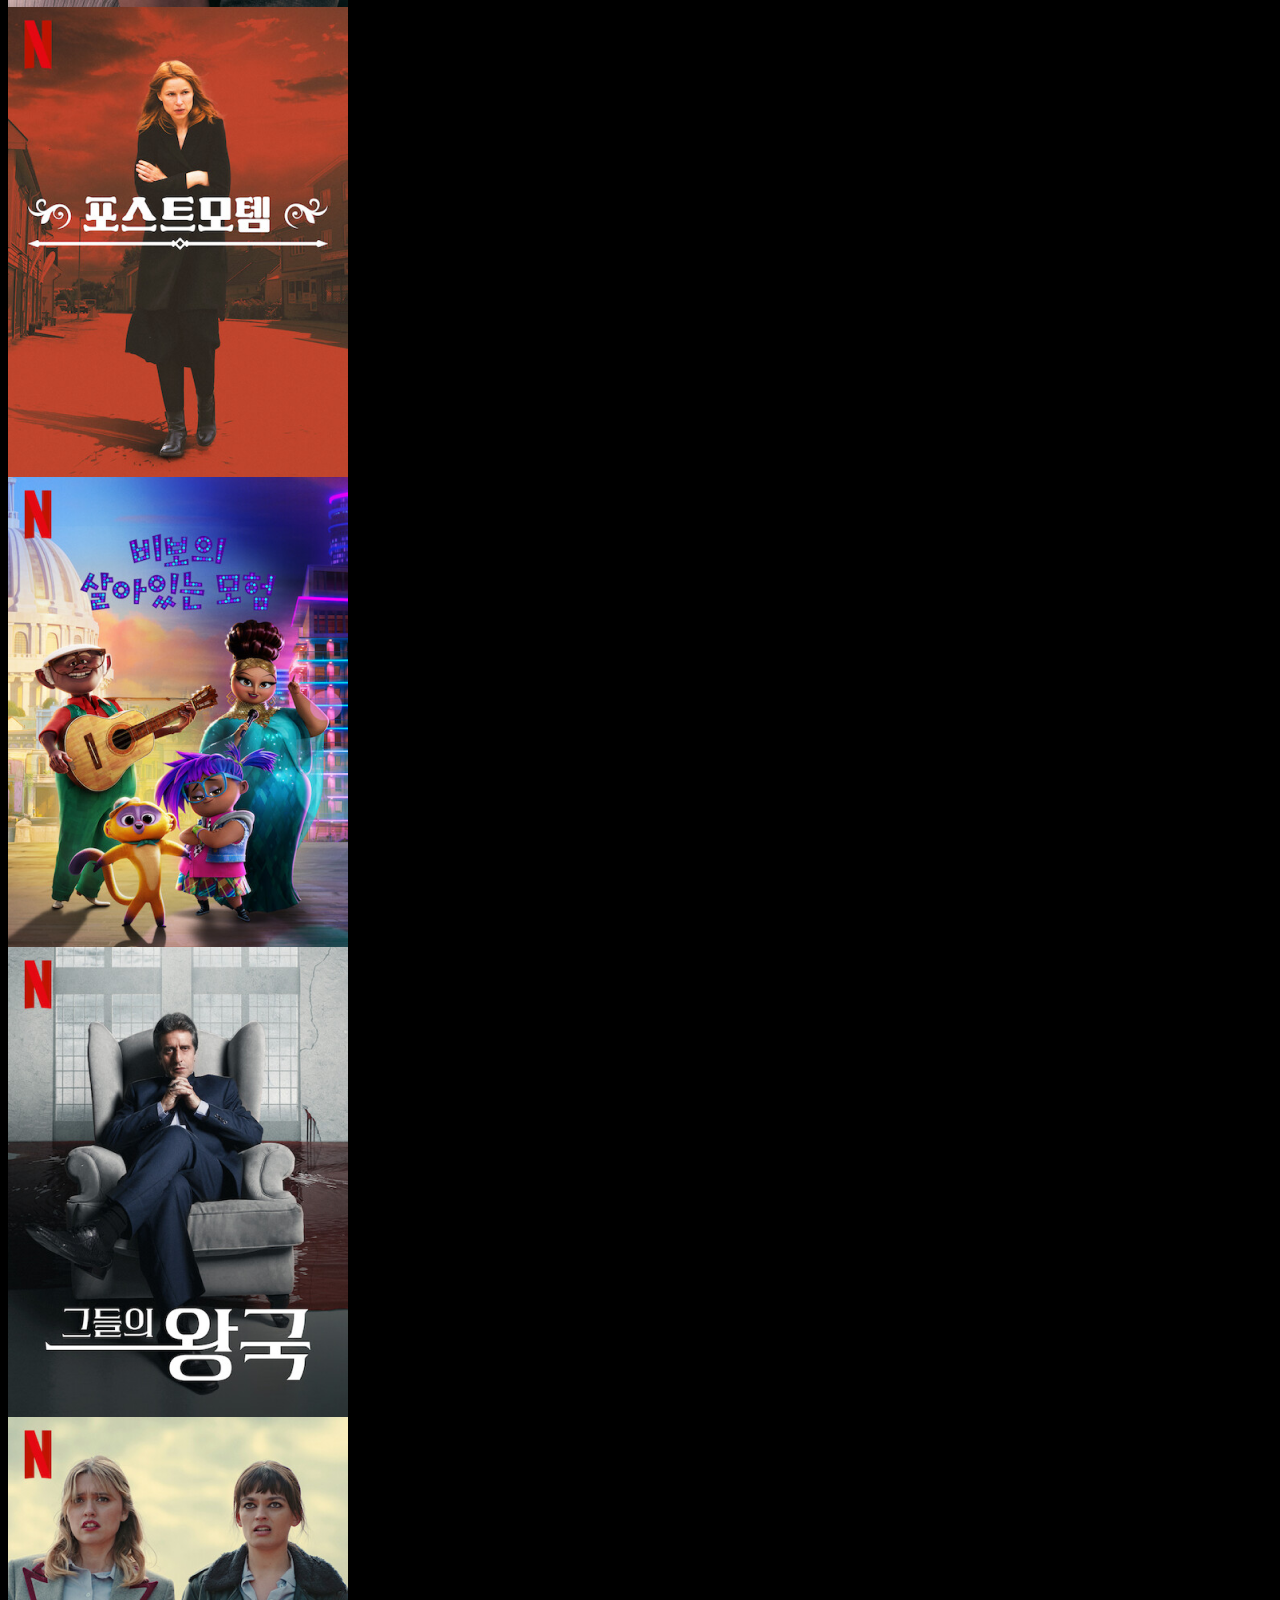
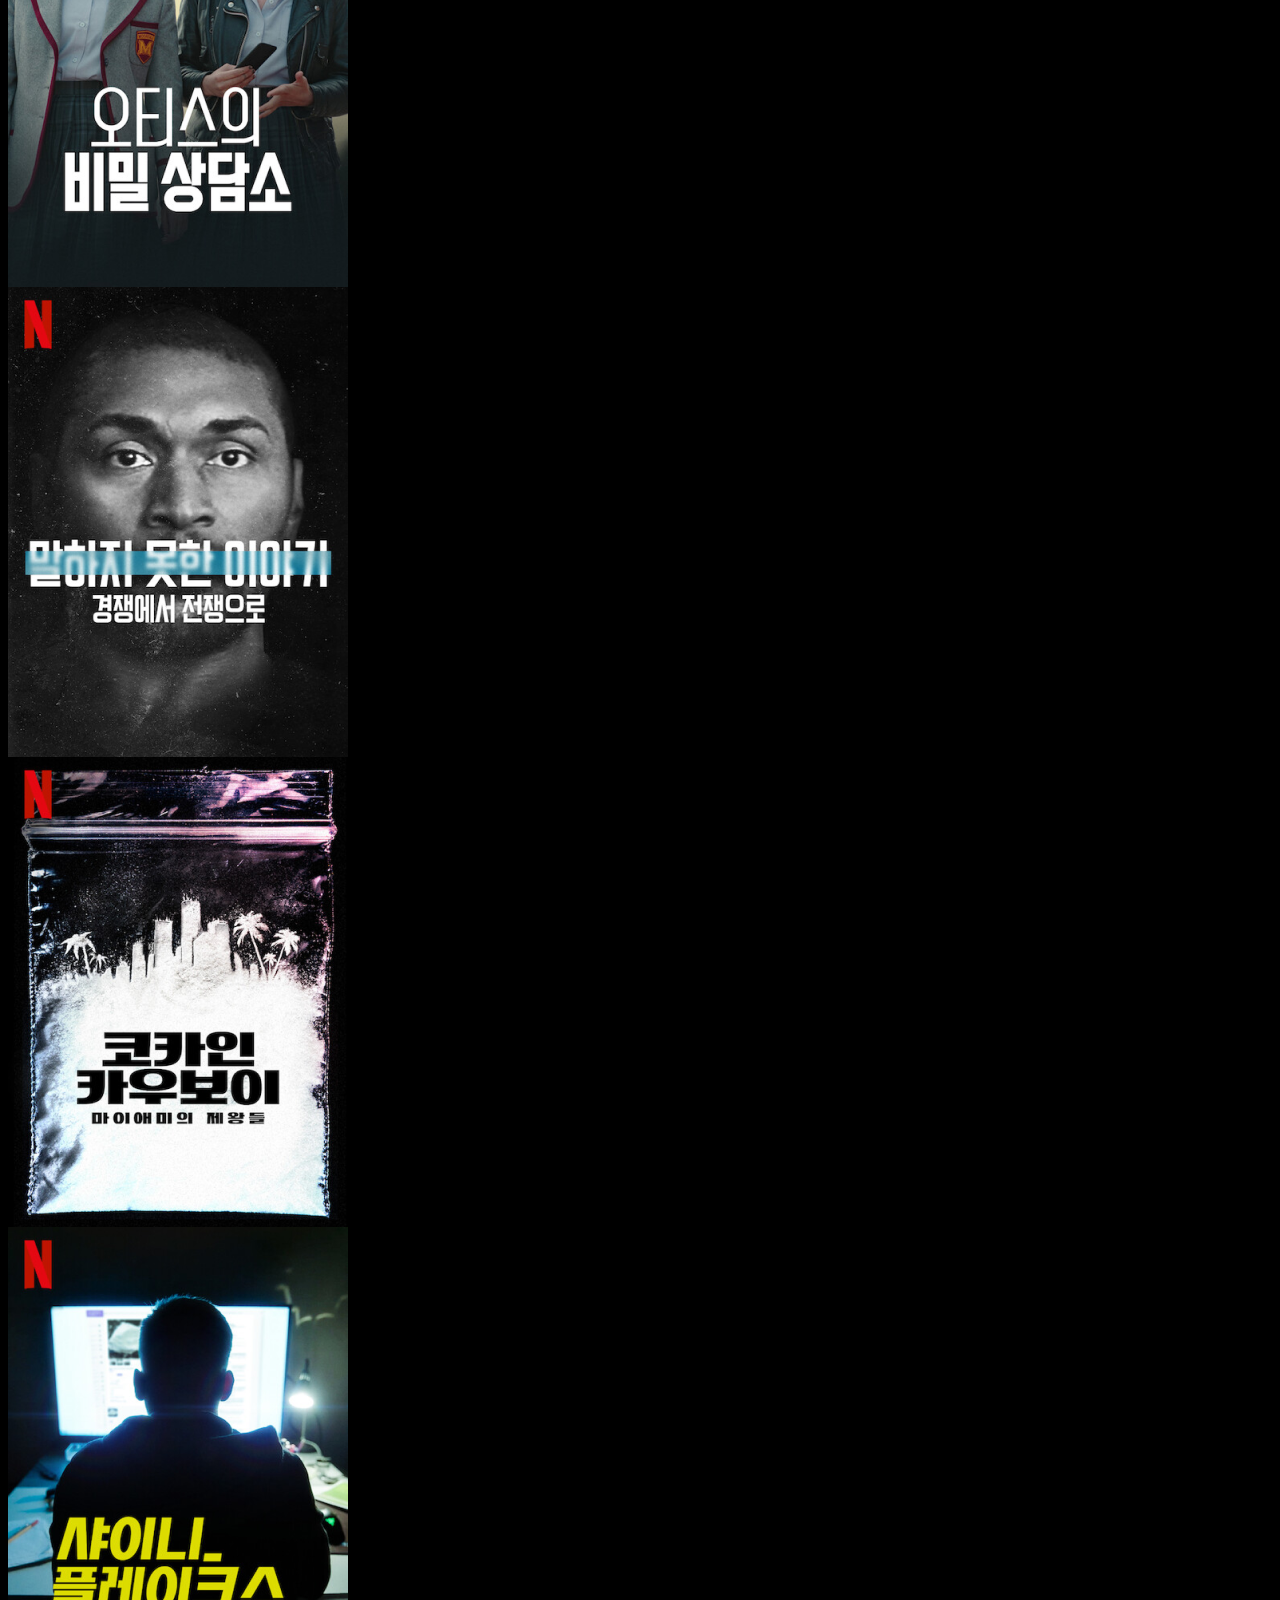
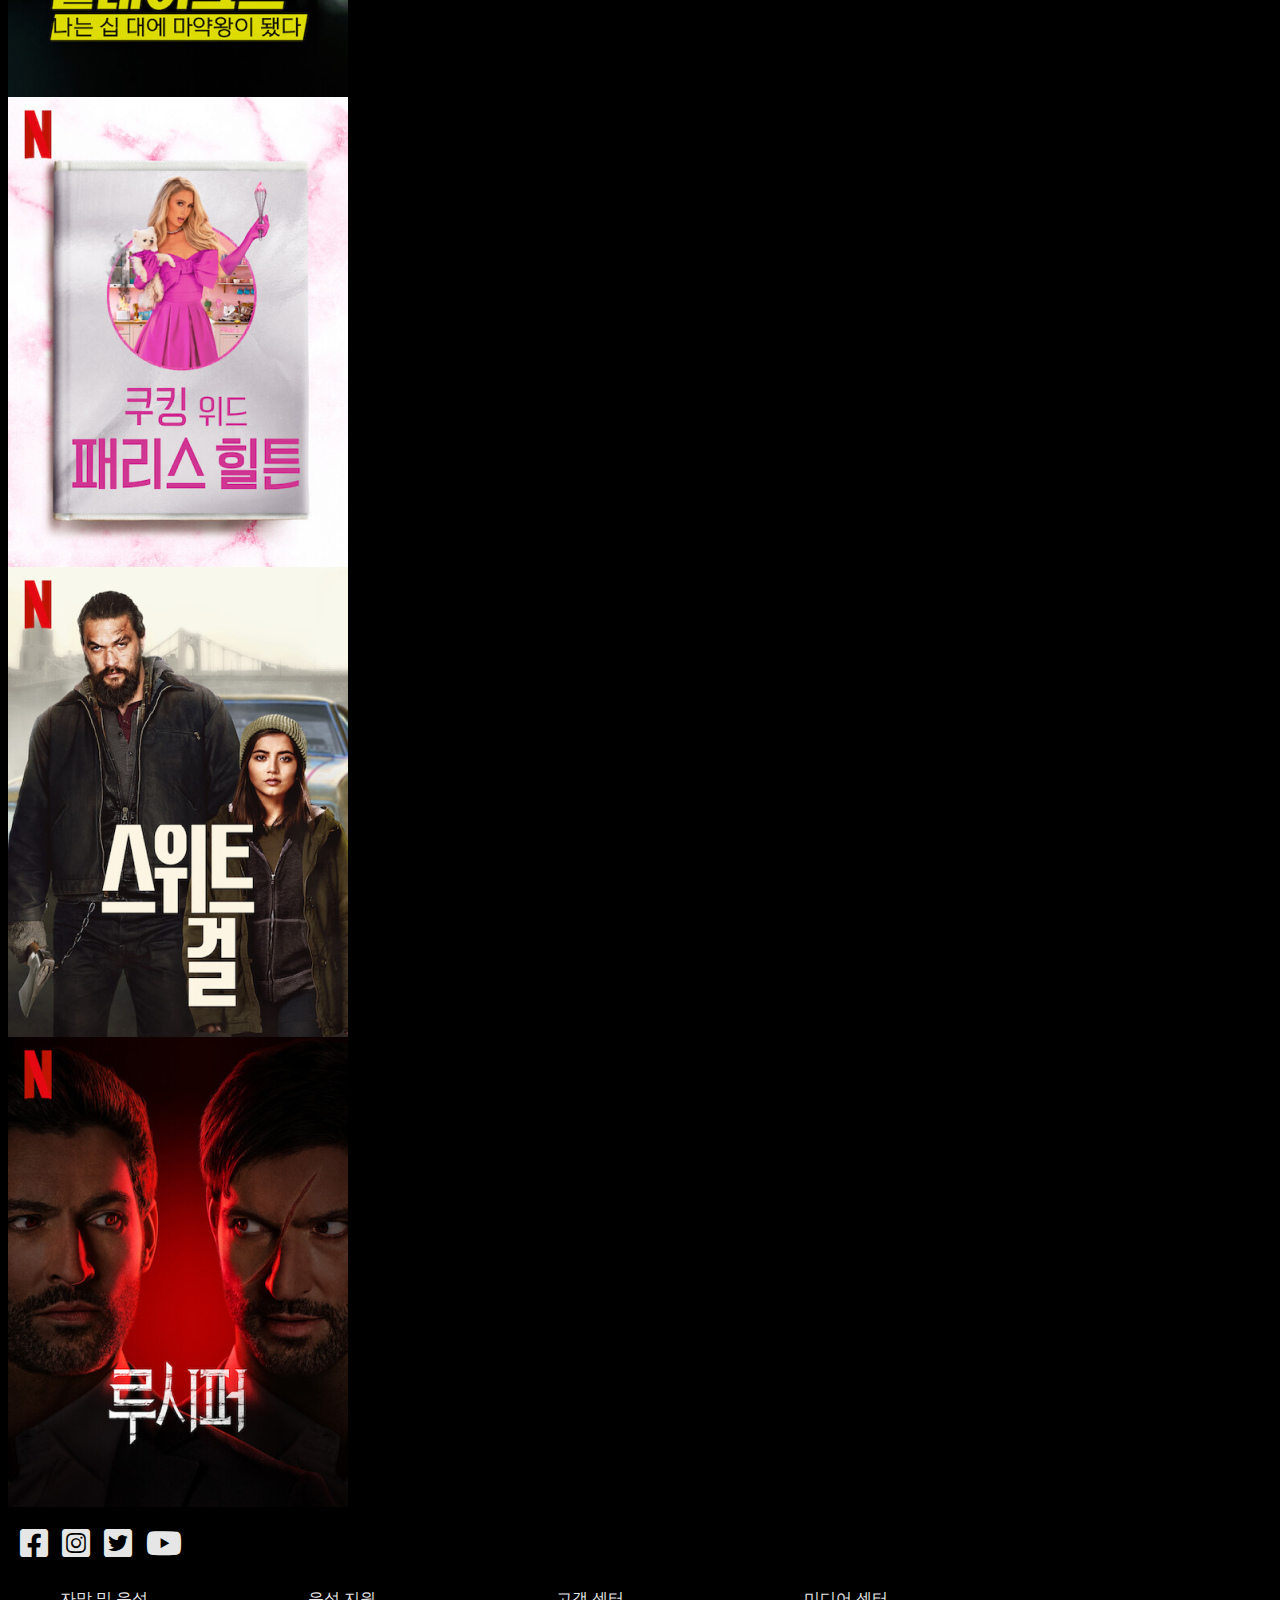
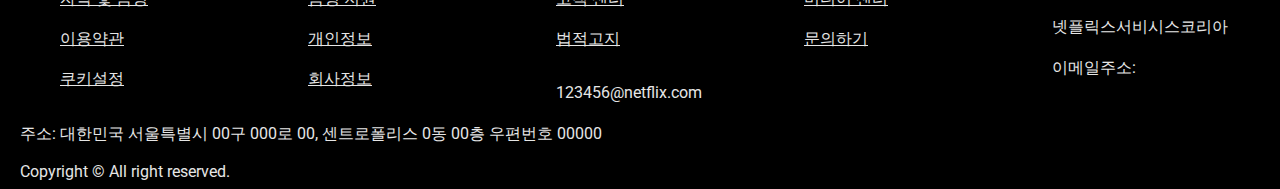
==== commit b545754b: "netflix01" ====
--- a/01netflix/index.html
+++ b/01netflix/index.html
@@ -16,6 +16,9 @@
      <link rel="stylesheet" href="css/owl.carousel.min.css">
      <link rel="stylesheet" href="css/owl.theme.default.min.css">
      <link rel="stylesheet" href="css/animate.css">
+
+     <link href="https://cdnjs.cloudflare.com/ajax/libs/font-awesome/5.13.0/css/all.min.css" rel="stylesheet">
+
 
      <!-- js-->
      <script src="js/jquery-3.1.1.min.js"></script>
@@ -199,10 +202,12 @@
             <ul class="movieList clearfix">
                 <li>
                     <div class="movieTxt">
-                    <p>Lorem ipsum dolor sit.</p>
-                    <h1>lorem</h1>
+                    <p class="mb10">미국영화, 액션&amp;어드벤처</p>
+                    <h1 class="mb10">인터스텔라</h1>
                     <p class="mb20">
-                        Lorem, ipsum dolor sit amet <br> consectetur adipisicing elit. <br> Obcaecati, expedita.
+                        인류 멸망이 목전에 닥친 미래
+                        <br> 우주비행사들이 웜홀을 통해 광활한 우주를 여행하며,
+                        <br> 인류가 살 수 있는 또 다른 행성을 찾아 나선다.
                     </p>
 
                     <div class="movieIcon">
@@ -214,9 +219,54 @@
                     </div>
                 </li>
                 <li class="wow fadeInRight" data-wow-delay=".2s" style="visibility: visible; animation-delay: .2s; animation-name: fadeInRight"></li>
-                <li class="wow fadeInUp" data-wow-delay=".4s" style="visibility: visible; animation-delay: .4s; animation-name: fadeInUp;"></li>
-                <li class="wow fadeInUp" data-wow-delay=".5s" style="visibility: visible; animation-delay: .4s; animation-name: fadeInUp;"></li>
-                <li class="wow fadeInUp" data-wow-delay=".6s" style="visibility: visible; animation-delay: .4s; animation-name: fadeInUp;"></li>
+                <li class="wow fadeInUp" data-wow-delay=".4s" style="visibility: visible; animation-delay: .4s; animation-name: fadeInUp;">
+                  <div class="exTxt">
+                    <p class="mb10">미국영화, 액션&amp;어드벤처</p>
+                    <h1 class="mb10">스파이더맨 파프롬홈</h1>
+                    <p class="mb20">지구 구하는 일이 어디 쉽나?
+                       <br>슈퍼히어로에게도 휴식이 필요한 법.
+                    </p>
+
+                    <div class="movieIcon">
+                        <a href=""><img src="images/micon01.png" alt=""></a>
+                        <a href=""><img src="images/micon02.png" alt=""></a>
+                        <a href=""><img src="images/micon04.png" alt=""></a>
+                        <a href=""><img src="images/micon05.png" alt=""></a>
+                    </div>
+                  </div>
+                </li>
+                <li class="wow fadeInUp" data-wow-delay=".5s" style="visibility: visible; animation-delay: .4s; animation-name: fadeInUp;">
+                  <div class="exTxt">
+                    <p class="mb10">SF 액션&amp;어드벤처</p>
+                    <h1 class="mb10">승리호</h1>
+                    <p class="mb20">우주에서 쓰레기를 주우며 산다.
+                       <br>꿈은 아득하기만 하다. 기댈 곳 없는 낙오자 넷.
+                    </p>
+
+                    <div class="movieIcon">
+                        <a href=""><img src="images/micon01.png" alt=""></a>
+                        <a href=""><img src="images/micon02.png" alt=""></a>
+                        <a href=""><img src="images/micon04.png" alt=""></a>
+                        <a href=""><img src="images/micon05.png" alt=""></a>
+                    </div>
+                  </div>
+                </li>
+                <li class="wow fadeInUp" data-wow-delay=".6s" style="visibility: visible; animation-delay: .4s; animation-name: fadeInUp;">
+                  <div class="exTxt">
+                    <p class="mb10">로맨틱 코미디, 영국 작품</p>
+                    <h1 class="mb10">어바웃타임</h1>
+                    <p class="mb20">평범한 청년 가문의 놀라운 비밀
+                       <br>집안 남자들에게 시간을 되돌리는 능력이 있다.
+                    </p>
+
+                    <div class="movieIcon">
+                        <a href=""><img src="images/micon01.png" alt=""></a>
+                        <a href=""><img src="images/micon02.png" alt=""></a>
+                        <a href=""><img src="images/micon04.png" alt=""></a>
+                        <a href=""><img src="images/micon05.png" alt=""></a>
+                    </div>
+                  </div>
+                </li>
             </ul>
         </div>
      </section>
@@ -477,5 +527,39 @@
       </section>
 
 
+  <footer id="footer">
+    <div class="footerWrap">
+      <div class="footerSns mb20">
+        <i class="fab fa-facebook-square fa-2x"></i>
+        <i class="fab fa-instagram-square fa-2x"></i>
+        <i class="fab fa-twitter-square fa-2x"></i>
+        <i class="fab fa-youtube fa-2x"></i>
+      </div>
+
+      <ul class="clearfix mb20">
+        <li><a href="#">자막 및 음성</a></li>
+        <li><a href="#">음성 지원</a></li>
+        <li><a href="#">고객 센터</a></li>
+        <li><a href="#">미디어 센터</a></li>
+        <li><a href="#">이용약관</a></li>
+        <li><a href="#">개인정보</a></li>
+        <li><a href="#">법적고지</a></li>
+        <li><a href="#">문의하기</a></li>
+        <li><a href="#">쿠키설정</a></li>
+        <li><a href="#">회사정보</a></li>
+      </ul>
+
+      <div class="copyright">
+        <img src="images/logo.png" alt="" style="width: 100px;">
+        <p>넷플릭스서비시스코리아</p>
+        <p>이메일주소: 123456@netflix.com</p>
+        <p>주소: 대한민국 서울특별시 00구 000로 00, 센트로폴리스 0동 00층 우편번호 00000</p>
+        <copyright class="mb20">Copyright © All right reserved.</copyright>
+      </div>
+    </div>
+  </footer>
+
+
+
  </body>
  </html>
--- a/01netflix/css/style.css
+++ b/01netflix/css/style.css
@@ -134,10 +134,13 @@
 .movie ul>li:nth-child(1) {background: rgb(24, 24, 24);
                            width: 40%}
 .movie ul>li:nth-child(2) {background-image: url(../images/movie01.png);
-                           width: 60%;}
+                           width: 60%; background-size: cover;}
 .movie ul>li:nth-child(3) {background-image: url(../images/movie02.png);}
+.movie ul>li:nth-child(3):hover {background: rgb(24, 24, 24);}
 .movie ul>li:nth-child(4) {background-image: url(../images/movie03.png);}
+.movie ul>li:nth-child(4):hover {background: rgb(24, 24, 24);}
 .movie ul>li:nth-child(5) {background-image: url(../images/movie04.png);}
+.movie ul>li:nth-child(5):hover {background: rgb(24, 24, 24);}
 
 .movie ul>li:nth-child(3),
 .movie ul>li:nth-child(4),
@@ -145,10 +148,16 @@
 
 .movieList .movieTxt {color:#fff;
                       position: absolute;
-                      top:13%; left: 6.5%;}
+                      top:11%; left: 6.5%;}
 .movieList .movieTxt .movieIcon img {width: 45px;
                                     margin-right: 10px;}
-
+.movieList .exTxt {opacity: 0}
+.movie ul>li:nth-child(3):hover .exTxt,
+.movie ul>li:nth-child(4):hover .exTxt,
+.movie ul>li:nth-child(5):hover .exTxt{opacity: 1;
+                                       color:#fff;}
+.movieList .exTxt .movieIcon img {width: 35px;
+                                  margin-right: 10px;}
 
 /* galWrap */
 .galWrap {width: 1240px;
@@ -200,6 +209,21 @@
                             border-right: 20px;
                             margin-right: 10px;}
 
+
+/*footer*/
+.footerWrap {width: 1240px;
+             margin: 0 auto;}
+.fab {color:#e6e6e6;
+      margin-right: 10px;
+      cursor: pointer;}
+.footerWrap li {float: left;
+                width: calc(1240px/5)}
+.footerWrap li a {display: block;
+                  line-height: 40px;
+                  color:#e6e6e6;}
+.copyright {color:#e6e6e6;}
+.copyright p {line-height: 25px;}
+
 .mb10 {margin-bottom: 10px;}
 .mb20 {margin-bottom: 20px;}
 .mb30 {margin-bottom: 30px;}
